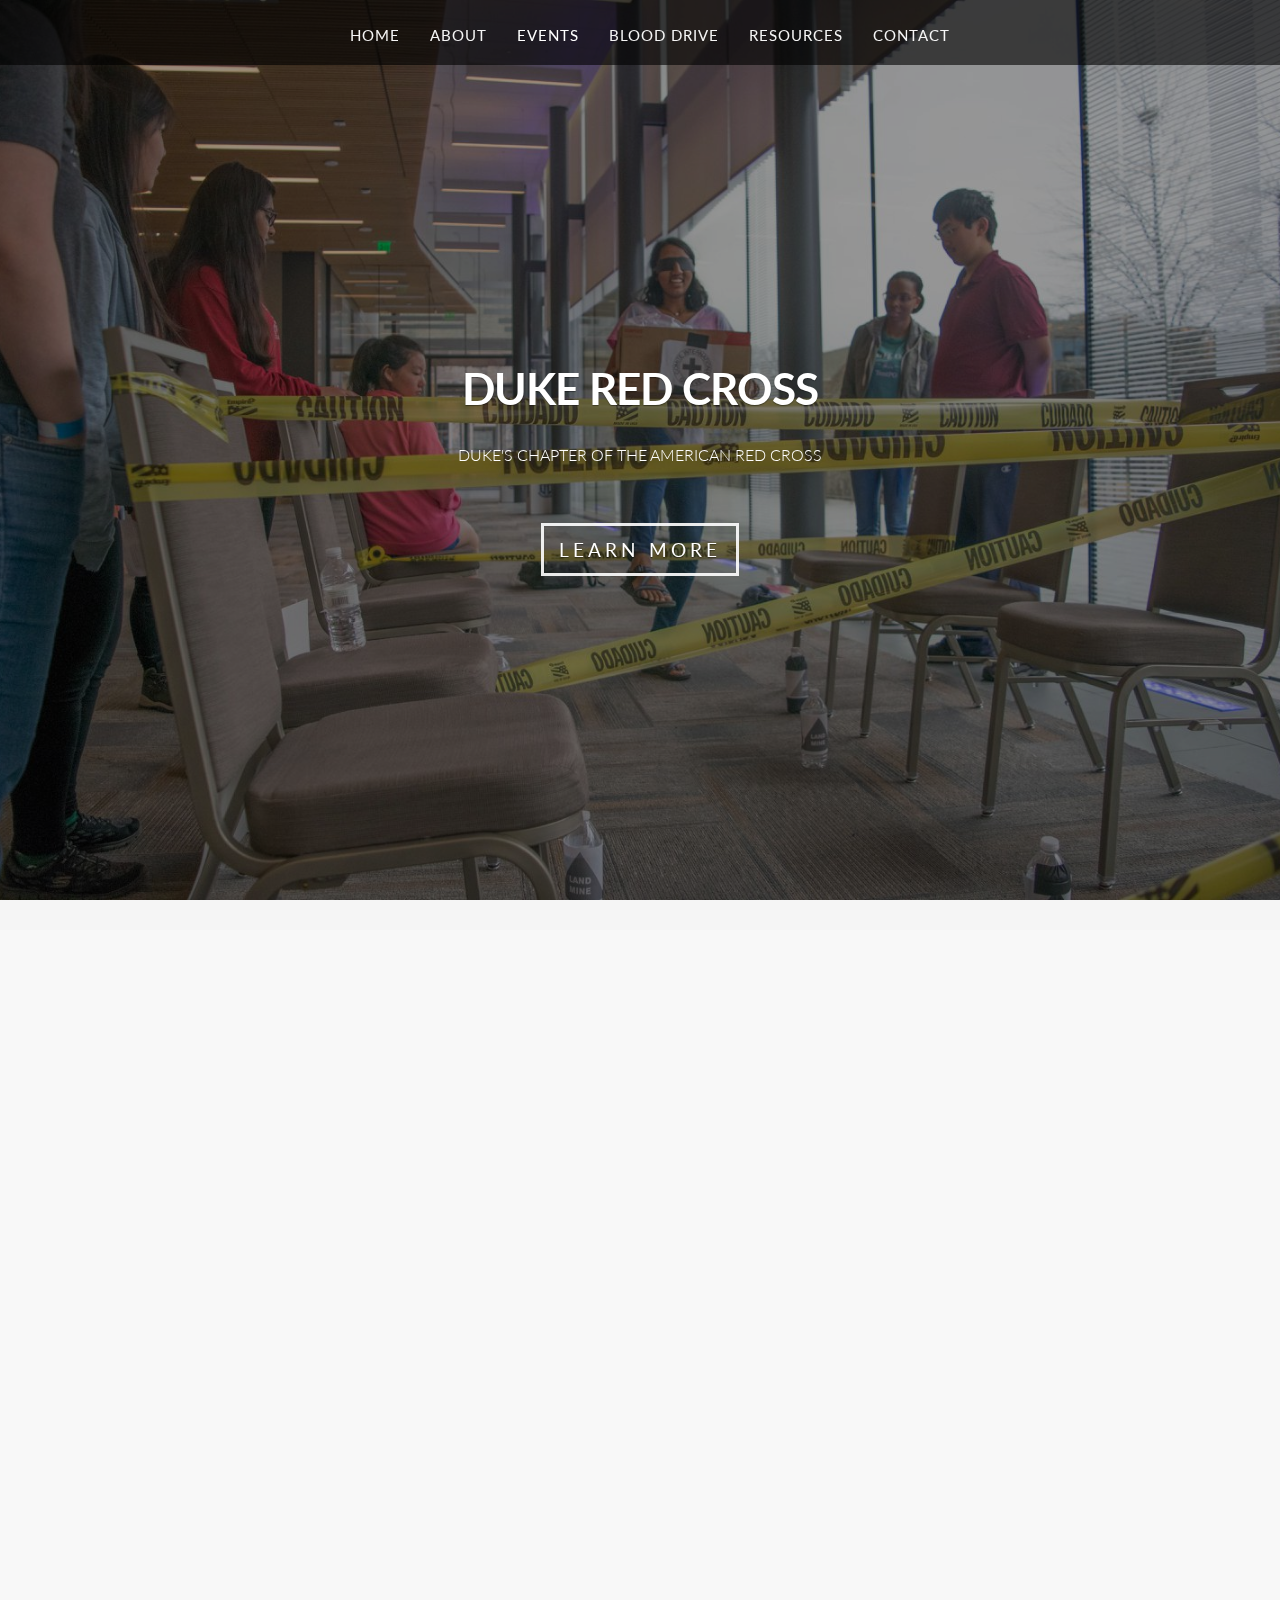
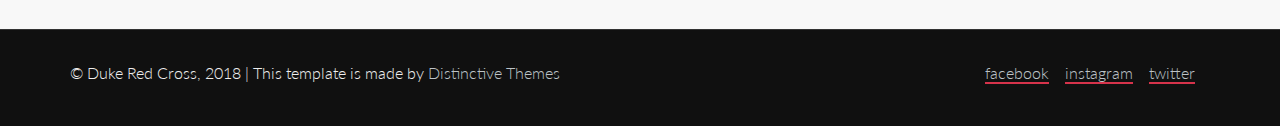
==== index.html @ 5fdb2e71 "initial commit" ====
<!DOCTYPE html>
<html lang="en">
<head>
    <meta charset="utf-8">
    <meta name="viewport" content="width=device-width, initial-scale=1.0">
    <meta name="description" content="">
    <meta name="author" content="">
    <title>Duke Red Cross</title>
    <link href="css/bootstrap.min.css" rel="stylesheet">
    <link href="css/font-awesome.min.css" rel="stylesheet">
    <link href="css/pe-icons.css" rel="stylesheet">
    <link href="css/prettyPhoto.css" rel="stylesheet">
    <link href="css/animate.css" rel="stylesheet">
    <link href="css/style.css" rel="stylesheet">
    <script src="js/jquery.js"></script>
    <!--[if lt IE 9]>
    <script src="js/html5shiv.js"></script>
    <script src="js/respond.min.js"></script>
    <![endif]-->
    <link rel="shortcut icon" href="images/ico/favicon.ico">
    <link rel="apple-touch-icon" sizes="144x144" href="images/ico/apple-touch-icon-144x144.png">
    <link rel="apple-touch-icon" sizes="114x114" href="images/ico/apple-touch-icon-114x114.png">
    <link rel="apple-touch-icon" sizes="72x72" href="images/ico/apple-touch-icon-72x72.png">
    <link rel="apple-touch-icon" href="images/ico/apple-touch-icon-57x57.png">

    <script type="text/javascript">
    jQuery(document).ready(function($){
	'use strict';
      	jQuery('body').backstretch([
	        "images/bg/bg1.jpg",

	    ], {duration: 5000, fade: 500, centeredY: true });

		$("#mapwrapper").gMap({ controls: false,
         	scrollwheel: false,
         	markers: [{
              	latitude:40.7566,
				longitude: -73.9863,
          	icon: { image: "images/marker.png",
              	iconsize: [44,44],
          		iconanchor: [12,46],
          		infowindowanchor: [12, 0] } }],
          	icon: {
              	image: "images/marker.png",
             	iconsize: [26, 46],
              	iconanchor: [12, 46],
              	infowindowanchor: [12, 0] },
         	latitude:40.7566,
         	longitude: -73.9863,
          	zoom: 14 });
    });
    </script>
</head><!--/head-->
<body>
<div id="preloader"></div>
    <header class="navbar navbar-inverse navbar-fixed-top " role="banner">
        <div class="container">
            <div class="navbar-header">
                <button type="button" class="navbar-toggle" data-toggle="collapse" data-target=".navbar-collapse">
                    <span class="sr-only">Toggle navigation</span>
                    <i class="fa fa-bars"></i>
                </button>

            </div>
            <div class="collapse navbar-collapse">
                <ul class="nav navbar-nav navbar-right">
                    <li><a href="index.html">Home</a></li>
                    <li><a href="about-us.html">About</a></li>
                    <li class="dropdown active">
                        <a href="#" class="dropdown-toggle" data-toggle="dropdown">Events <i class="icon-angle-down"></i></a>
                        <ul class="dropdown-menu">
                            <li><a href="past-events.html">Past Events</a></li>
                            <li><a href="upcoming-events.html">Upcoming Events</a></li>
                        </ul>
                    </li>
                    <li><a href="blood-drive.html">Blood Drive</a></li>
                    <li><a href="resources.html">Resources</a></li>
                    <li><a href="contact-us.html">Contact</a></li>
                </ul>
            </div>
        </div>
    </header><!--/header-->

    <section id="main-slider" class="no-margin">
        <div class="carousel slide" data-ride="carousel">
            <div class="carousel-inner">
                <div class="item active">
                    <div class="container">
                        <div class="row">
                            <div class="col-sm-12">
                                <div class="carousel-content center centered">
                                    <h2 class="boxed animation animated-item-1 fade-down">DUKE RED CROSS</h2><br/>
                                    <p class="boxed animation animated-item-2 fade-up">Duke's chapter of the American Red Cross</p>
                                    <br>
                                    <a class="btn btn-md animation bounce-in" href="#services">Learn More</a>
                                </div>
                            </div>
                        </div>
                    </div>
                </div><!--/.item-->
            </div><!--/.carousel-inner-->
        </div><!--/.carousel-->
    </section><!--/#main-slider-->

    <div id="content-wrapper">
        <section id="services" class="white">
            <div class="container">
            <div class="gap"></div>
                <div class="row">
                    <div class="col-md-12">
                        <div class="center gap fade-down section-heading">
                            <h2 class="main-title">Stuff We Do</h2>
                            <hr>
                            <p>We're committed to advancing the Red Cross' mission, vision, and fundamental principles.</p>
                        </div>
                    </div>
                </div>

                <div class="row">
                    <div class="col-md-4 col-sm-6">
                        <div class="service-block">
                            <div class="pull-left bounce-in">
                                <i class="fa fa-map-marker fa fa-md"></i>
                            </div>
                            <div class="media-body fade-up">
                                <h3 class="media-heading">Disaster Relief</h3>
                                <p>We raise funds for those in areas hit by disaster.</p>
                            </div>
                        </div>
                    </div><!--/.col-md-4-->
                    <div class="col-md-4 col-sm-6">
                        <div class="service-block">
                            <div class="pull-left bounce-in">
                                <i class="fa fa-heart fa fa-md"></i>
                            </div>
                            <div class="media-body fade-up">
                                <h3 class="media-heading">Provide Lifesaving Blood</h3>
                                <p>We hold bi-monthly blood drives with the American Red Cross (usually in WU).</p>
                            </div>
                        </div>
                    </div><!--/.col-md-4-->
                    <div class="col-md-4 col-sm-6">
                        <div class="service-block">
                            <div class="pull-left bounce-in">
                                <i class="fa fa-info-circle fa fa-md"></i>
                            </div>
                            <div class="media-body fade-up">
                                <h3 class="media-heading">Training & Certification</h3>
                                <p>We hold CPR lessons as well as cerfication out on BC Plaza.</p>
                            </div>
                        </div>
                    </div><!--/.col-md-4-->
                </div><!--/.row-->
                <div class="gap"></div>
                <div class="row" style='display: flex; justify-content: space-between;'>
                    <div class="col-md-4 col-sm-6">
                        <div class="service-block">
                            <div class="pull-left bounce-in">
                                <i class="fa fa-crosshairs fa fa-md"></i>
                            </div>
                            <div class="media-body fade-up">
                                <h3 class="media-heading">Help Military Families</h3>
                                <p>Around the holiday season, we create cards and care packages for veterans.</p>
                            </div>
                        </div>
                    </div><!--/.col-md-4-->
                    <div class="col-md-4 col-sm-6">
                        <div class="service-block">
                            <div class="pull-left bounce-in">
                                <i class="fa fa-flag fa fa-md"></i>
                            </div>
                            <div class="media-body fade-up">
                                <h3 class="media-heading">International Assistance</h3>
                                <p>We hold events like Raid Cross, where people can learn about the International Humanitarian Law (IHL).</p>
                            </div>
                        </div>
                    </div><!--/.col-md-4-->

                </div><!--/.row-->
            </div>
            <div class="gap"></div>
        </section>
        </div>

        <div id="footer-wrapper">
            <footer id="footer" class="">
                <div class="container">
                    <div class="row">
                        <div class="col-sm-8">
                            &copy; Duke Red Cross, 2018 | This template is made by <a target="_blank" href="http://www.distinctivethemes.com" title="Premium Themes and Templates">Distinctive Themes</a>
                        </div>
                          <div class="col-sm-4" style="padding-left: 150px;"id="social">
                              <a href="https://www.facebook.com/Duke-Red-Cross-147118995309827/?fref=ts" target="_blank"style="border-bottom: 2px solid #d6334b;">facebook</a> &nbsp;&nbsp;
                              <a href="#" target="_blank"style="border-bottom: 2px solid #d6334b;">instagram</a> &nbsp;&nbsp;
                              <a href="#" target="_blank"style="border-bottom: 2px solid #d6334b;">twitter</a>
                          </div>

                    </div>
                </div>
            </footer><!--/#footer-->
        </div>

        <script src="js/bootstrap.min.js"></script>
        <script src="js/jquery.prettyPhoto.js"></script>
        <script src="js/plugins.js"></script>
        <script src="js/init.js"></script>
    </body>
    </html>
---- css/pe-icons.css ----
@font-face {
	font-family: 'Pe-icon-7-stroke';
	src:url('../fonts/Pe-icon-7-stroke.eot?-9uki6c');
	src:url('../fonts/Pe-icon-7-stroke.eot?#iefix-9uki6c') format('embedded-opentype'),
		url('../fonts/Pe-icon-7-stroke.woff?-9uki6c') format('woff'),
		url('../fonts/Pe-icon-7-stroke.ttf?-9uki6c') format('truetype'),
		url('../fonts/Pe-icon-7-stroke.svg?-9uki6c#Pe-icon-7-stroke') format('svg');
	font-weight: normal;
	font-style: normal;
}

[class^="pe-7s-"], [class*=" pe-7s-"] {
	display: inline-block;
	font-family: 'Pe-icon-7-stroke';
	speak: none;
	font-style: normal;
	font-weight: normal;
	font-variant: normal;
	text-transform: none;
	line-height: 1;

	/* Better Font Rendering =========== */
	-webkit-font-smoothing: antialiased;
	-moz-osx-font-smoothing: grayscale;
}

.pe-7s-cloud-upload:before {
	content: "\e68a";
}
.pe-7s-close:before {
	content: "\e680";
}
.pe-7s-cloud-download:before {
	content: "\e68b";
}
.pe-7s-close-circle:before {
	content: "\e681";
}
.pe-7s-angle-up:before {
	content: "\e682";
}
.pe-7s-angle-up-circle:before {
	content: "\e683";
}
.pe-7s-angle-right:before {
	content: "\e684";
}
.pe-7s-angle-right-circle:before {
	content: "\e685";
}
.pe-7s-angle-left:before {
	content: "\e686";
}
.pe-7s-angle-left-circle:before {
	content: "\e687";
}
.pe-7s-angle-down:before {
	content: "\e688";
}
.pe-7s-angle-down-circle:before {
	content: "\e689";
}
.pe-7s-wallet:before {
	content: "\e600";
}
.pe-7s-volume2:before {
	content: "\e601";
}
.pe-7s-volume1:before {
	content: "\e602";
}
.pe-7s-voicemail:before {
	content: "\e603";
}
.pe-7s-video:before {
	content: "\e604";
}
.pe-7s-user:before {
	content: "\e605";
}
.pe-7s-upload:before {
	content: "\e606";
}
.pe-7s-unlock:before {
	content: "\e607";
}
.pe-7s-umbrella:before {
	content: "\e608";
}
.pe-7s-trash:before {
	content: "\e609";
}
.pe-7s-tools:before {
	content: "\e60a";
}
.pe-7s-timer:before {
	content: "\e60b";
}
.pe-7s-ticket:before {
	content: "\e60c";
}
.pe-7s-target:before {
	content: "\e60d";
}
.pe-7s-sun:before {
	content: "\e60e";
}
.pe-7s-study:before {
	content: "\e60f";
}
.pe-7s-stopwatch:before {
	content: "\e610";
}
.pe-7s-star:before {
	content: "\e611";
}
.pe-7s-speaker:before {
	content: "\e612";
}
.pe-7s-signal:before {
	content: "\e613";
}
.pe-7s-shuffle:before {
	content: "\e614";
}
.pe-7s-shopbag:before {
	content: "\e615";
}
.pe-7s-share:before {
	content: "\e616";
}
.pe-7s-server:before {
	content: "\e617";
}
.pe-7s-search:before {
	content: "\e618";
}
.pe-7s-science:before {
	content: "\e619";
}
.pe-7s-ribbon:before {
	content: "\e61a";
}
.pe-7s-repeat:before {
	content: "\e61b";
}
.pe-7s-refresh:before {
	content: "\e61c";
}
.pe-7s-refresh-cloud:before {
	content: "\e61d";
}
.pe-7s-radio:before {
	content: "\e61e";
}
.pe-7s-print:before {
	content: "\e61f";
}
.pe-7s-prev:before {
	content: "\e620";
}
.pe-7s-power:before {
	content: "\e621";
}
.pe-7s-portfolio:before {
	content: "\e622";
}
.pe-7s-plus:before {
	content: "\e623";
}
.pe-7s-play:before {
	content: "\e624";
}
.pe-7s-plane:before {
	content: "\e625";
}
.pe-7s-photo-gallery:before {
	content: "\e626";
}
.pe-7s-phone:before {
	content: "\e627";
}
.pe-7s-pen:before {
	content: "\e628";
}
.pe-7s-paper-plane:before {
	content: "\e629";
}
.pe-7s-paint:before {
	content: "\e62a";
}
.pe-7s-notebook:before {
	content: "\e62b";
}
.pe-7s-note:before {
	content: "\e62c";
}
.pe-7s-next:before {
	content: "\e62d";
}
.pe-7s-news-paper:before {
	content: "\e62e";
}
.pe-7s-musiclist:before {
	content: "\e62f";
}
.pe-7s-music:before {
	content: "\e630";
}
.pe-7s-mouse:before {
	content: "\e631";
}
.pe-7s-more:before {
	content: "\e632";
}
.pe-7s-moon:before {
	content: "\e633";
}
.pe-7s-monitor:before {
	content: "\e634";
}
.pe-7s-micro:before {
	content: "\e635";
}
.pe-7s-menu:before {
	content: "\e636";
}
.pe-7s-map:before {
	content: "\e637";
}
.pe-7s-map-marker:before {
	content: "\e638";
}
.pe-7s-mail:before {
	content: "\e639";
}
.pe-7s-mail-open:before {
	content: "\e63a";
}
.pe-7s-mail-open-file:before {
	content: "\e63b";
}
.pe-7s-magnet:before {
	content: "\e63c";
}
.pe-7s-loop:before {
	content: "\e63d";
}
.pe-7s-look:before {
	content: "\e63e";
}
.pe-7s-lock:before {
	content: "\e63f";
}
.pe-7s-lintern:before {
	content: "\e640";
}
.pe-7s-link:before {
	content: "\e641";
}
.pe-7s-like:before {
	content: "\e642";
}
.pe-7s-light:before {
	content: "\e643";
}
.pe-7s-less:before {
	content: "\e644";
}
.pe-7s-keypad:before {
	content: "\e645";
}
.pe-7s-junk:before {
	content: "\e646";
}
.pe-7s-info:before {
	content: "\e647";
}
.pe-7s-home:before {
	content: "\e648";
}
.pe-7s-help2:before {
	content: "\e649";
}
.pe-7s-help1:before {
	content: "\e64a";
}
.pe-7s-graph3:before {
	content: "\e64b";
}
.pe-7s-graph2:before {
	content: "\e64c";
}
.pe-7s-graph1:before {
	content: "\e64d";
}
.pe-7s-graph:before {
	content: "\e64e";
}
.pe-7s-global:before {
	content: "\e64f";
}
.pe-7s-gleam:before {
	content: "\e650";
}
.pe-7s-glasses:before {
	content: "\e651";
}
.pe-7s-gift:before {
	content: "\e652";
}
.pe-7s-folder:before {
	content: "\e653";
}
.pe-7s-flag:before {
	content: "\e654";
}
.pe-7s-filter:before {
	content: "\e655";
}
.pe-7s-file:before {
	content: "\e656";
}
.pe-7s-expand1:before {
	content: "\e657";
}
.pe-7s-exapnd2:before {
	content: "\e658";
}
.pe-7s-edit:before {
	content: "\e659";
}
.pe-7s-drop:before {
	content: "\e65a";
}
.pe-7s-drawer:before {
	content: "\e65b";
}
.pe-7s-download:before {
	content: "\e65c";
}
.pe-7s-display2:before {
	content: "\e65d";
}
.pe-7s-display1:before {
	content: "\e65e";
}
.pe-7s-diskette:before {
	content: "\e65f";
}
.pe-7s-date:before {
	content: "\e660";
}
.pe-7s-cup:before {
	content: "\e661";
}
.pe-7s-culture:before {
	content: "\e662";
}
.pe-7s-crop:before {
	content: "\e663";
}
.pe-7s-credit:before {
	content: "\e664";
}
.pe-7s-copy-file:before {
	content: "\e665";
}
.pe-7s-config:before {
	content: "\e666";
}
.pe-7s-compass:before {
	content: "\e667";
}
.pe-7s-comment:before {
	content: "\e668";
}
.pe-7s-coffee:before {
	content: "\e669";
}
.pe-7s-cloud:before {
	content: "\e66a";
}
.pe-7s-clock:before {
	content: "\e66b";
}
.pe-7s-check:before {
	content: "\e66c";
}
.pe-7s-chat:before {
	content: "\e66d";
}
.pe-7s-cart:before {
	content: "\e66e";
}
.pe-7s-camera:before {
	content: "\e66f";
}
.pe-7s-call:before {
	content: "\e670";
}
.pe-7s-calculator:before {
	content: "\e671";
}
.pe-7s-browser:before {
	content: "\e672";
}
.pe-7s-box2:before {
	content: "\e673";
}
.pe-7s-box1:before {
	content: "\e674";
}
.pe-7s-bookmarks:before {
	content: "\e675";
}
.pe-7s-bicycle:before {
	content: "\e676";
}
.pe-7s-bell:before {
	content: "\e677";
}
.pe-7s-battery:before {
	content: "\e678";
}
.pe-7s-ball:before {
	content: "\e679";
}
.pe-7s-back:before {
	content: "\e67a";
}
.pe-7s-attention:before {
	content: "\e67b";
}
.pe-7s-anchor:before {
	content: "\e67c";
}
.pe-7s-albums:before {
	content: "\e67d";
}
.pe-7s-alarm:before {
	content: "\e67e";
}
.pe-7s-airplay:before {
	content: "\e67f";
}
---- css/prettyPhoto.css ----
div.pp_default .pp_top,div.pp_default .pp_top .pp_middle,div.pp_default .pp_top .pp_left,div.pp_default .pp_top .pp_right,div.pp_default .pp_bottom,div.pp_default .pp_bottom .pp_left,div.pp_default .pp_bottom .pp_middle,div.pp_default .pp_bottom .pp_right{height:13px}
div.pp_default .pp_top .pp_left{background:url(../images/prettyPhoto/default/sprite.png) -78px -93px no-repeat}
div.pp_default .pp_top .pp_middle{background:url(../images/prettyPhoto/default/sprite_x.png) top left repeat-x}
div.pp_default .pp_top .pp_right{background:url(../images/prettyPhoto/default/sprite.png) -112px -93px no-repeat}
div.pp_default .pp_content .ppt{color:#f8f8f8}
div.pp_default .pp_content_container .pp_left{background:url(../images/prettyPhoto/default/sprite_y.png) -7px 0 repeat-y;padding-left:13px}
div.pp_default .pp_content_container .pp_right{background:url(../images/prettyPhoto/default/sprite_y.png) top right repeat-y;padding-right:13px}
div.pp_default .pp_next:hover{background:url(../images/prettyPhoto/default/sprite_next.png) center right no-repeat;cursor:pointer}
div.pp_default .pp_previous:hover{background:url(../images/prettyPhoto/default/sprite_prev.png) center left no-repeat;cursor:pointer}
div.pp_default .pp_expand{background:url(../images/prettyPhoto/default/sprite.png) 0 -29px no-repeat;cursor:pointer;width:28px;height:28px}
div.pp_default .pp_expand:hover{background:url(../images/prettyPhoto/default/sprite.png) 0 -56px no-repeat;cursor:pointer}
div.pp_default .pp_contract{background:url(../images/prettyPhoto/default/sprite.png) 0 -84px no-repeat;cursor:pointer;width:28px;height:28px}
div.pp_default .pp_contract:hover{background:url(../images/prettyPhoto/default/sprite.png) 0 -113px no-repeat;cursor:pointer}
div.pp_default .pp_close{width:30px;height:30px;background:url(../images/prettyPhoto/default/sprite.png) 2px 1px no-repeat;cursor:pointer}
div.pp_default .pp_gallery ul li a{background:url(../images/prettyPhoto/default/default_thumb.png) center center #f8f8f8;border:1px solid #aaa}
div.pp_default .pp_social{margin-top:7px}
div.pp_default .pp_gallery a.pp_arrow_previous,div.pp_default .pp_gallery a.pp_arrow_next{position:static;left:auto}
div.pp_default .pp_nav .pp_play,div.pp_default .pp_nav .pp_pause{background:url(../images/prettyPhoto/default/sprite.png) -51px 1px no-repeat;height:30px;width:30px}
div.pp_default .pp_nav .pp_pause{background-position:-51px -29px}
div.pp_default a.pp_arrow_previous,div.pp_default a.pp_arrow_next{background:url(../images/prettyPhoto/default/sprite.png) -31px -3px no-repeat;height:20px;width:20px;margin:4px 0 0}
div.pp_default a.pp_arrow_next{left:52px;background-position:-82px -3px}
div.pp_default .pp_content_container .pp_details{margin-top:5px}
div.pp_default .pp_nav{clear:none;height:30px;width:110px;position:relative}
div.pp_default .pp_nav .currentTextHolder{font-family:Georgia;font-style:italic;color:#999;font-size:11px;left:75px;line-height:25px;position:absolute;top:2px;margin:0;padding:0 0 0 10px}
div.pp_default .pp_close:hover,div.pp_default .pp_nav .pp_play:hover,div.pp_default .pp_nav .pp_pause:hover,div.pp_default .pp_arrow_next:hover,div.pp_default .pp_arrow_previous:hover{opacity:0.7}
div.pp_default .pp_description{font-size:11px;font-weight:700;line-height:14px;margin:5px 50px 5px 0}
div.pp_default .pp_bottom .pp_left{background:url(../images/prettyPhoto/default/sprite.png) -78px -127px no-repeat}
div.pp_default .pp_bottom .pp_middle{background:url(../images/prettyPhoto/default/sprite_x.png) bottom left repeat-x}
div.pp_default .pp_bottom .pp_right{background:url(../images/prettyPhoto/default/sprite.png) -112px -127px no-repeat}
div.pp_default .pp_loaderIcon{background:url(../images/prettyPhoto/default/loader.gif) center center no-repeat}
div.light_rounded .pp_top .pp_left{background:url(../images/prettyPhoto/light_rounded/sprite.png) -88px -53px no-repeat}
div.light_rounded .pp_top .pp_right{background:url(../images/prettyPhoto/light_rounded/sprite.png) -110px -53px no-repeat}
div.light_rounded .pp_next:hover{background:url(../images/prettyPhoto/light_rounded/btnNext.png) center right no-repeat;cursor:pointer}
div.light_rounded .pp_previous:hover{background:url(../images/prettyPhoto/light_rounded/btnPrevious.png) center left no-repeat;cursor:pointer}
div.light_rounded .pp_expand{background:url(../images/prettyPhoto/light_rounded/sprite.png) -31px -26px no-repeat;cursor:pointer}
div.light_rounded .pp_expand:hover{background:url(../images/prettyPhoto/light_rounded/sprite.png) -31px -47px no-repeat;cursor:pointer}
div.light_rounded .pp_contract{background:url(../images/prettyPhoto/light_rounded/sprite.png) 0 -26px no-repeat;cursor:pointer}
div.light_rounded .pp_contract:hover{background:url(../images/prettyPhoto/light_rounded/sprite.png) 0 -47px no-repeat;cursor:pointer}
div.light_rounded .pp_close{width:75px;height:22px;background:url(../images/prettyPhoto/light_rounded/sprite.png) -1px -1px no-repeat;cursor:pointer}
div.light_rounded .pp_nav .pp_play{background:url(../images/prettyPhoto/light_rounded/sprite.png) -1px -100px no-repeat;height:15px;width:14px}
div.light_rounded .pp_nav .pp_pause{background:url(../images/prettyPhoto/light_rounded/sprite.png) -24px -100px no-repeat;height:15px;width:14px}
div.light_rounded .pp_arrow_previous{background:url(../images/prettyPhoto/light_rounded/sprite.png) 0 -71px no-repeat}
div.light_rounded .pp_arrow_next{background:url(../images/prettyPhoto/light_rounded/sprite.png) -22px -71px no-repeat}
div.light_rounded .pp_bottom .pp_left{background:url(../images/prettyPhoto/light_rounded/sprite.png) -88px -80px no-repeat}
div.light_rounded .pp_bottom .pp_right{background:url(../images/prettyPhoto/light_rounded/sprite.png) -110px -80px no-repeat}
div.dark_rounded .pp_top .pp_left{background:url(../images/prettyPhoto/dark_rounded/sprite.png) -88px -53px no-repeat}
div.dark_rounded .pp_top .pp_right{background:url(../images/prettyPhoto/dark_rounded/sprite.png) -110px -53px no-repeat}
div.dark_rounded .pp_content_container .pp_left{background:url(../images/prettyPhoto/dark_rounded/contentPattern.png) top left repeat-y}
div.dark_rounded .pp_content_container .pp_right{background:url(../images/prettyPhoto/dark_rounded/contentPattern.png) top right repeat-y}
div.dark_rounded .pp_next:hover{background:url(../images/prettyPhoto/dark_rounded/btnNext.png) center right no-repeat;cursor:pointer}
div.dark_rounded .pp_previous:hover{background:url(../images/prettyPhoto/dark_rounded/btnPrevious.png) center left no-repeat;cursor:pointer}
div.dark_rounded .pp_expand{background:url(../images/prettyPhoto/dark_rounded/sprite.png) -31px -26px no-repeat;cursor:pointer}
div.dark_rounded .pp_expand:hover{background:url(../images/prettyPhoto/dark_rounded/sprite.png) -31px -47px no-repeat;cursor:pointer}
div.dark_rounded .pp_contract{background:url(../images/prettyPhoto/dark_rounded/sprite.png) 0 -26px no-repeat;cursor:pointer}
div.dark_rounded .pp_contract:hover{background:url(../images/prettyPhoto/dark_rounded/sprite.png) 0 -47px no-repeat;cursor:pointer}
div.dark_rounded .pp_close{width:75px;height:22px;background:url(../images/prettyPhoto/dark_rounded/sprite.png) -1px -1px no-repeat;cursor:pointer}
div.dark_rounded .pp_description{margin-right:85px;color:#fff}
div.dark_rounded .pp_nav .pp_play{background:url(../images/prettyPhoto/dark_rounded/sprite.png) -1px -100px no-repeat;height:15px;width:14px}
div.dark_rounded .pp_nav .pp_pause{background:url(../images/prettyPhoto/dark_rounded/sprite.png) -24px -100px no-repeat;height:15px;width:14px}
div.dark_rounded .pp_arrow_previous{background:url(../images/prettyPhoto/dark_rounded/sprite.png) 0 -71px no-repeat}
div.dark_rounded .pp_arrow_next{background:url(../images/prettyPhoto/dark_rounded/sprite.png) -22px -71px no-repeat}
div.dark_rounded .pp_bottom .pp_left{background:url(../images/prettyPhoto/dark_rounded/sprite.png) -88px -80px no-repeat}
div.dark_rounded .pp_bottom .pp_right{background:url(../images/prettyPhoto/dark_rounded/sprite.png) -110px -80px no-repeat}
div.dark_rounded .pp_loaderIcon{background:url(../images/prettyPhoto/dark_rounded/loader.gif) center center no-repeat}
div.dark_square .pp_left,div.dark_square .pp_middle,div.dark_square .pp_right,div.dark_square .pp_content{background:#000}
div.dark_square .pp_description{color:#fff;margin:0 85px 0 0}
div.dark_square .pp_loaderIcon{background:url(../images/prettyPhoto/dark_square/loader.gif) center center no-repeat}
div.dark_square .pp_expand{background:url(../images/prettyPhoto/dark_square/sprite.png) -31px -26px no-repeat;cursor:pointer}
div.dark_square .pp_expand:hover{background:url(../images/prettyPhoto/dark_square/sprite.png) -31px -47px no-repeat;cursor:pointer}
div.dark_square .pp_contract{background:url(../images/prettyPhoto/dark_square/sprite.png) 0 -26px no-repeat;cursor:pointer}
div.dark_square .pp_contract:hover{background:url(../images/prettyPhoto/dark_square/sprite.png) 0 -47px no-repeat;cursor:pointer}
div.dark_square .pp_close{width:75px;height:22px;background:url(../images/prettyPhoto/dark_square/sprite.png) -1px -1px no-repeat;cursor:pointer}
div.dark_square .pp_nav{clear:none}
div.dark_square .pp_nav .pp_play{background:url(../images/prettyPhoto/dark_square/sprite.png) -1px -100px no-repeat;height:15px;width:14px}
div.dark_square .pp_nav .pp_pause{background:url(../images/prettyPhoto/dark_square/sprite.png) -24px -100px no-repeat;height:15px;width:14px}
div.dark_square .pp_arrow_previous{background:url(../images/prettyPhoto/dark_square/sprite.png) 0 -71px no-repeat}
div.dark_square .pp_arrow_next{background:url(../images/prettyPhoto/dark_square/sprite.png) -22px -71px no-repeat}
div.dark_square .pp_next:hover{background:url(../images/prettyPhoto/dark_square/btnNext.png) center right no-repeat;cursor:pointer}
div.dark_square .pp_previous:hover{background:url(../images/prettyPhoto/dark_square/btnPrevious.png) center left no-repeat;cursor:pointer}
div.light_square .pp_expand{background:url(../images/prettyPhoto/light_square/sprite.png) -31px -26px no-repeat;cursor:pointer}
div.light_square .pp_expand:hover{background:url(../images/prettyPhoto/light_square/sprite.png) -31px -47px no-repeat;cursor:pointer}
div.light_square .pp_contract{background:url(../images/prettyPhoto/light_square/sprite.png) 0 -26px no-repeat;cursor:pointer}
div.light_square .pp_contract:hover{background:url(../images/prettyPhoto/light_square/sprite.png) 0 -47px no-repeat;cursor:pointer}
div.light_square .pp_close{width:75px;height:22px;background:url(../images/prettyPhoto/light_square/sprite.png) -1px -1px no-repeat;cursor:pointer}
div.light_square .pp_nav .pp_play{background:url(../images/prettyPhoto/light_square/sprite.png) -1px -100px no-repeat;height:15px;width:14px}
div.light_square .pp_nav .pp_pause{background:url(../images/prettyPhoto/light_square/sprite.png) -24px -100px no-repeat;height:15px;width:14px}
div.light_square .pp_arrow_previous{background:url(../images/prettyPhoto/light_square/sprite.png) 0 -71px no-repeat}
div.light_square .pp_arrow_next{background:url(../images/prettyPhoto/light_square/sprite.png) -22px -71px no-repeat}
div.light_square .pp_next:hover{background:url(../images/prettyPhoto/light_square/btnNext.png) center right no-repeat;cursor:pointer}
div.light_square .pp_previous:hover{background:url(../images/prettyPhoto/light_square/btnPrevious.png) center left no-repeat;cursor:pointer}
div.facebook .pp_top .pp_left{background:url(../images/prettyPhoto/facebook/sprite.png) -88px -53px no-repeat}
div.facebook .pp_top .pp_middle{background:url(../images/prettyPhoto/facebook/contentPatternTop.png) top left repeat-x}
div.facebook .pp_top .pp_right{background:url(../images/prettyPhoto/facebook/sprite.png) -110px -53px no-repeat}
div.facebook .pp_content_container .pp_left{background:url(../images/prettyPhoto/facebook/contentPatternLeft.png) top left repeat-y}
div.facebook .pp_content_container .pp_right{background:url(../images/prettyPhoto/facebook/contentPatternRight.png) top right repeat-y}
div.facebook .pp_expand{background:url(../images/prettyPhoto/facebook/sprite.png) -31px -26px no-repeat;cursor:pointer}
div.facebook .pp_expand:hover{background:url(../images/prettyPhoto/facebook/sprite.png) -31px -47px no-repeat;cursor:pointer}
div.facebook .pp_contract{background:url(../images/prettyPhoto/facebook/sprite.png) 0 -26px no-repeat;cursor:pointer}
div.facebook .pp_contract:hover{background:url(../images/prettyPhoto/facebook/sprite.png) 0 -47px no-repeat;cursor:pointer}
div.facebook .pp_close{width:22px;height:22px;background:url(../images/prettyPhoto/facebook/sprite.png) -1px -1px no-repeat;cursor:pointer}
div.facebook .pp_description{margin:0 37px 0 0}
div.facebook .pp_loaderIcon{background:url(../images/prettyPhoto/facebook/loader.gif) center center no-repeat}
div.facebook .pp_arrow_previous{background:url(../images/prettyPhoto/facebook/sprite.png) 0 -71px no-repeat;height:22px;margin-top:0;width:22px}
div.facebook .pp_arrow_previous.disabled{background-position:0 -96px;cursor:default}
div.facebook .pp_arrow_next{background:url(../images/prettyPhoto/facebook/sprite.png) -32px -71px no-repeat;height:22px;margin-top:0;width:22px}
div.facebook .pp_arrow_next.disabled{background-position:-32px -96px;cursor:default}
div.facebook .pp_nav{margin-top:0}
div.facebook .pp_nav p{font-size:15px;padding:0 3px 0 4px}
div.facebook .pp_nav .pp_play{background:url(../images/prettyPhoto/facebook/sprite.png) -1px -123px no-repeat;height:22px;width:22px}
div.facebook .pp_nav .pp_pause{background:url(../images/prettyPhoto/facebook/sprite.png) -32px -123px no-repeat;height:22px;width:22px}
div.facebook .pp_next:hover{background:url(../images/prettyPhoto/facebook/btnNext.png) center right no-repeat;cursor:pointer}
div.facebook .pp_previous:hover{background:url(../images/prettyPhoto/facebook/btnPrevious.png) center left no-repeat;cursor:pointer}
div.facebook .pp_bottom .pp_left{background:url(../images/prettyPhoto/facebook/sprite.png) -88px -80px no-repeat}
div.facebook .pp_bottom .pp_middle{background:url(../images/prettyPhoto/facebook/contentPatternBottom.png) top left repeat-x}
div.facebook .pp_bottom .pp_right{background:url(../images/prettyPhoto/facebook/sprite.png) -110px -80px no-repeat}
div.pp_pic_holder a:focus{outline:none}
div.pp_overlay{background:#000;display:none;left:0;position:absolute;top:0;width:100%;z-index:9500}
div.pp_pic_holder{display:none;position:absolute;width:100px;z-index:10000}
.pp_content{height:40px;min-width:40px}
* html .pp_content{width:40px}
.pp_content_container{position:relative;text-align:left;width:100%}
.pp_content_container .pp_left{padding-left:20px}
.pp_content_container .pp_right{padding-right:20px}
.pp_content_container .pp_details{float:left;margin:10px 0 2px}
.pp_description{display:none;margin:0}
.pp_social{float:left;margin:0}
.pp_social .facebook{float:left;margin-left:5px;width:55px;overflow:hidden}
.pp_social .twitter{float:left}
.pp_nav{clear:right;float:left;margin:3px 10px 0 0}
.pp_nav p{float:left;white-space:nowrap;margin:2px 4px}
.pp_nav .pp_play,.pp_nav .pp_pause{float:left;margin-right:4px;text-indent:-10000px}
a.pp_arrow_previous,a.pp_arrow_next{display:block;float:left;height:15px;margin-top:3px;overflow:hidden;text-indent:-10000px;width:14px}
.pp_hoverContainer{position:absolute;top:0;width:100%;z-index:2000}
.pp_gallery{display:none;left:50%;margin-top:-50px;position:absolute;z-index:10000}
.pp_gallery div{float:left;overflow:hidden;position:relative}
.pp_gallery ul{float:left;height:35px;position:relative;white-space:nowrap;margin:0 0 0 5px;padding:0}
.pp_gallery ul a{border:1px rgba(0,0,0,0.5) solid;display:block;float:left;height:33px;overflow:hidden}
.pp_gallery ul a img{border:0}
.pp_gallery li{display:block;float:left;margin:0 5px 0 0;padding:0}
.pp_gallery li.default a{background:url(../images/prettyPhoto/facebook/default_thumbnail.gif) 0 0 no-repeat;display:block;height:33px;width:50px}
.pp_gallery .pp_arrow_previous,.pp_gallery .pp_arrow_next{margin-top:7px!important}
a.pp_next{background:url(../images/prettyPhoto/light_rounded/btnNext.png) 10000px 10000px no-repeat;display:block;float:right;height:100%;text-indent:-10000px;width:49%}
a.pp_previous{background:url(../images/prettyPhoto/light_rounded/btnNext.png) 10000px 10000px no-repeat;display:block;float:left;height:100%;text-indent:-10000px;width:49%}
a.pp_expand,a.pp_contract{cursor:pointer;display:none;height:20px;position:absolute;right:30px;text-indent:-10000px;top:10px;width:20px;z-index:20000}
a.pp_close{position:absolute;right:0;top:0;display:block;line-height:22px;text-indent:-10000px}
.pp_loaderIcon{display:block;height:24px;left:50%;position:absolute;top:50%;width:24px;margin:-12px 0 0 -12px}
#pp_full_res{line-height:1!important}
#pp_full_res .pp_inline{text-align:left}
#pp_full_res .pp_inline p{margin:0 0 15px}
div.ppt{color:#fff;display:none;font-size:17px;z-index:9999;margin:0 0 5px 15px}
div.pp_default .pp_content,div.light_rounded .pp_content{background-color:#fff}
div.pp_default #pp_full_res .pp_inline,div.light_rounded .pp_content .ppt,div.light_rounded #pp_full_res .pp_inline,div.light_square .pp_content .ppt,div.light_square #pp_full_res .pp_inline,div.facebook .pp_content .ppt,div.facebook #pp_full_res .pp_inline{color:#000}
div.pp_default .pp_gallery ul li a:hover,div.pp_default .pp_gallery ul li.selected a,.pp_gallery ul a:hover,.pp_gallery li.selected a{border-color:#fff}
div.pp_default .pp_details,div.light_rounded .pp_details,div.dark_rounded .pp_details,div.dark_square .pp_details,div.light_square .pp_details,div.facebook .pp_details{position:relative}
div.light_rounded .pp_top .pp_middle,div.light_rounded .pp_content_container .pp_left,div.light_rounded .pp_content_container .pp_right,div.light_rounded .pp_bottom .pp_middle,div.light_square .pp_left,div.light_square .pp_middle,div.light_square .pp_right,div.light_square .pp_content,div.facebook .pp_content{background:#fff}
div.light_rounded .pp_description,div.light_square .pp_description{margin-right:85px}
div.light_rounded .pp_gallery a.pp_arrow_previous,div.light_rounded .pp_gallery a.pp_arrow_next,div.dark_rounded .pp_gallery a.pp_arrow_previous,div.dark_rounded .pp_gallery a.pp_arrow_next,div.dark_square .pp_gallery a.pp_arrow_previous,div.dark_square .pp_gallery a.pp_arrow_next,div.light_square .pp_gallery a.pp_arrow_previous,div.light_square .pp_gallery a.pp_arrow_next{margin-top:12px!important}
div.light_rounded .pp_arrow_previous.disabled,div.dark_rounded .pp_arrow_previous.disabled,div.dark_square .pp_arrow_previous.disabled,div.light_square .pp_arrow_previous.disabled{background-position:0 -87px;cursor:default}
div.light_rounded .pp_arrow_next.disabled,div.dark_rounded .pp_arrow_next.disabled,div.dark_square .pp_arrow_next.disabled,div.light_square .pp_arrow_next.disabled{background-position:-22px -87px;cursor:default}
div.light_rounded .pp_loaderIcon,div.light_square .pp_loaderIcon{background:url(../images/prettyPhoto/light_rounded/loader.gif) center center no-repeat}
div.dark_rounded .pp_top .pp_middle,div.dark_rounded .pp_content,div.dark_rounded .pp_bottom .pp_middle{background:url(../images/prettyPhoto/dark_rounded/contentPattern.png) top left repeat}
div.dark_rounded .currentTextHolder,div.dark_square .currentTextHolder{color:#c4c4c4}
div.dark_rounded #pp_full_res .pp_inline,div.dark_square #pp_full_res .pp_inline{color:#fff}
.pp_top,.pp_bottom{height:20px;position:relative}
* html .pp_top,* html .pp_bottom{padding:0 20px}
.pp_top .pp_left,.pp_bottom .pp_left{height:20px;left:0;position:absolute;width:20px}
.pp_top .pp_middle,.pp_bottom .pp_middle{height:20px;left:20px;position:absolute;right:20px}
* html .pp_top .pp_middle,* html .pp_bottom .pp_middle{left:0;position:static}
.pp_top .pp_right,.pp_bottom .pp_right{height:20px;left:auto;position:absolute;right:0;top:0;width:20px}
.pp_fade,.pp_gallery li.default a img{display:none}
---- css/style.css ----
/* IMPACT - By DistinctiveThemes */

@import url(http://fonts.googleapis.com/css?family=Lato:400,700,300);

.clearfix {
    zoom: 1;
}

.clearfix:before,
.clearfix:after {
    display: table;
    content: "";
    line-height: 0;
}

.clearfix:after {
    clear: both;
}

.hide-text {
    font: 0/0 a;
    color: transparent;
    text-shadow: none;
    background-color: transparent;
    border: 0;
}

.input-block-level {
    display: block;
    width: 100%;
    min-height: 30px;
    -webkit-box-sizing: border-box;
    -moz-box-sizing: border-box;
    box-sizing: border-box;
}

body {
    color: #222;
    background: #f5f5f5;
    font-family: Lato, sans-serif;
    font-weight: 300;
    line-height: 1.6;
    font-size: 16px;
}

h1,
h2,
h3,
h4,
h5,
h6 {
    font-family: Lato, sans-serif;
    font-weight: 700;
}

a {
    color: #222;
    -webkit-transition: 300ms;
    -moz-transition: 300ms;
    -o-transition: 300ms;
    transition: 300ms;
}

hr {
    border-top: 1px solid #e5e5e5;
    border-bottom: 1px solid #fff;
}

.btn {
    font-weight: 400;
}

.btn-transparent {
    border: 3px solid #fff;
    background: transparent;
    color: #fff;
}

.btn-transparent:hover {
    border-color: rgba(255, 255, 255, 0.5);
}

a:hover,
a:focus {
    color: #d9534f;
    text-decoration: none;
    outline: none;
}

#social a:hover{
  color: #757575;
}

.dropdown-menu {
    margin-top: -1px;
    min-width: 180px;
}

body > section {
    padding: 50px 0;
}

.embed-container {
    position: relative;
    padding-bottom: 56.25%;
    /* 16/9 ratio */
    padding-top: 30px;
    /* IE6 workaround*/
    height: 0;
    overflow: hidden;
}

.embed-container iframe,
.embed-container object,
.embed-container embed {
    position: absolute;
    top: 0;
    left: 0;
    width: 100%;
    height: 100%;
}

blockquote {
    background-color: #fff;
}

.main-title {
    text-transform: uppercase;
}


/*-----------------------------------------------------------------------------------*/


/*  Slider
/*-----------------------------------------------------------------------------------*/

#main-slider {
    position: relative;
    z-index: 5;
    color: #fff;
}

#main-slider .carousel-inner {
    overflow: visible;
}

.backstretch:before {
    content: '';
    background-image: url(../images/overlays/04.png);
    min-width: 100%;
    height: 100%;
    position: absolute;
    display: block;
    z-index: -1;
}

#main-slider .carousel h2 {
    font-size: 44px;
    color: #fff;
    text-shadow: rgba(0, 0, 0, 0.4) 0 1px 1px;
    text-transform: uppercase;
    letter-spacing: -1px;
    margin-top: 30px;
}

#main-slider .carousel .btn {
    border: 5px solid rgba(255, 255, 255, 0.9);
    color: #fff;
    border-radius: 0;
    margin-top: 35px;
    font-size: 26px;
    font-weight: 700;
    text-transform: uppercase;
    padding: 10px 15px;
    text-shadow: rgba(0, 0, 0, 0.4) 0 1px 1px;
    z-index: 10px;
}

#main-slider .carousel .btn:hover {
    background-color: rgba(255, 255, 255, 0.9);
    color: #202020;
}

#main-slider .carousel .boxed {
    padding: 10px 15px;
    background-color: rgba(0, 0, 0, );
    display: inline-block;
    text-transform: uppercase;
}

#main-slider .carousel .item {
    background-position: 50%;
    background-repeat: no-repeat;
    background-size: cover;
    left: 0 !important;
    opacity: 0;
    top: 0;
    position: absolute;
    width: 100%;
    display: block !important;
    height: 600px;
    -webkit-transition: opacity ease-in-out 500ms;
    -moz-transition: opacity ease-in-out 500ms;
    -o-transition: opacity ease-in-out 500ms;
    transition: opacity ease-in-out 500ms;
}

#main-slider .carousel .item:first-child {
    top: auto;
    position: relative;
}

#main-slider .carousel .item.active {
    opacity: 1;
    -webkit-transition: opacity ease-in-out 500ms;
    -moz-transition: opacity ease-in-out 500ms;
    -o-transition: opacity ease-in-out 500ms;
    transition: opacity ease-in-out 500ms;
    z-index: 1;
}

.home-icon {
    padding: 10px 15px;
    background-color: rgba(0, 0, 0, 0.2);
    clear: both;
    display: block;
    font-size: 78px;
    margin: 100px auto 0;
    position: relative;
    width: 80px;
    -webkit-transform: rotate(15deg);
    -moz-transform: rotate(15deg);
    -o-transform: rotate(15deg);
    -ms-transform: rotate(15deg);
}

#single-page-slider {
    padding-top: 150px;
}

#single-page-slider .carousel {
    z-index: 5 !important;
    color: #fff;
    text-shadow: rgba(0, 0, 0, 0.4) 0 1px 1px;
}


/*-----------------------------------------------------------------------------------*/


/*  Slider
/*-----------------------------------------------------------------------------------*/

#main-slider-page {
    min-height: 350px;
    z-index: 2 !important;
}

#services .media:hover .fa-md {}

#recent-works {
    padding: 90px 0;
}

#recent-works .item-inner {
    position: relative;
    margin: 0;
}

.portfolio-items,
.portfolio-filter {
    list-style: none;
    padding: 0;
    margin: 0 -20px 20px 0;
}

.portfolio-filter > li {
    display: inline-block;
}

.portfolio-filter > li a.active {
    color: #FFF;
    background: #00b29e;
    border: 2px solid #00b29e;
}

.portfolio-items > li {
    float: left;
    padding: 0;
    -webkit-box-sizing: border-box;
    -moz-box-sizing: border-box;
    box-sizing: border-box;
}

.portfolio-items.col-2 > li {
    width: 50%;
}

.portfolio-items.col-3 > li {
    width: 33%;
}

.portfolio-items.col-4 > li {
    width: 25%;
}

.portfolio-items.col-5 > li {
    width: 20%;
}

.portfolio-items.col-6 > li {
    width: 16%;
}

.portfolio-item {
    padding: 0;
    margin: 0;
}

.portfolio-item .item-inner {
    background: #fff;
    padding: 0;
    margin: 0 20px 20px 0;
    position: relative;
}

.portfolio-item img {
    width: 100%;
}

.portfolio-item h5 {
    background: #fff;
    margin: 0;
    padding: 15px;
    font-weight: 700;
    font-size: 16px;
    white-space: nowrap;
    text-overflow: ellipsis;
    position: relative;
    border-bottom: 4px solid #f0f0f0;
    text-transform: uppercase;
    -webkit-transition: all .5s ease-in-out;
    -moz-transition: all .5s ease-in-out;
    -o-transition: all .5s ease-in-out;
    -ms-transition: all .5s ease-in-out;
    transition: all .5s ease-in-out;
}

.portfolio-item:hover h5,
.team-member:hover .team-content,
.post:hover .content {
    -webkit-transition: all .5s ease-in-out;
    -moz-transition: all .5s ease-in-out;
    -o-transition: all .5s ease-in-out;
    -ms-transition: all .5s ease-in-out;
    transition: all .5s ease-in-out;
    border-bottom: 4px solid #d6334b;
}

.portfolio-item h5:after {
    bottom: 100%;
    left: 50%;
    border: solid transparent;
    content: " ";
    height: 0;
    width: 0;
    position: absolute;
    pointer-events: none;
    border-color: rgba(255, 255, 255, 0);
    border-bottom-color: #fff;
    border-width: 15px;
    margin-left: -15px;
}

.portfolio-item .overlay {
    position: absolute;
    top: 0;
    left: 0;
    width: 100%;
    height: 100%;
    opacity: 0;
    background: rgba(255, 255, 255, 0.9);
    text-align: center;
    vertical-align: middle;
    -webkit-transition: opacity 300ms;
    -moz-transition: opacity 300ms;
    -o-transition: opacity 300ms;
    transition: opacity 300ms;
}

.portfolio-item .overlay .preview {
    position: relative;
    top: 50%;
    display: inline-block;
    margin-top: -20px;
}

.portfolio-item:hover .overlay {
    opacity: 1;
}


/* Start: Recommended Isotope styles */


/**** Isotope Filtering ****/

.isotope-item {
    z-index: 2;
}

.isotope-hidden.isotope-item {
    pointer-events: none;
    z-index: 1;
}


/**** Isotope CSS3 transitions ****/

.isotope,
.isotope .isotope-item {
    -webkit-transition-duration: .8s;
    -moz-transition-duration: .8s;
    -ms-transition-duration: .8s;
    -o-transition-duration: .8s;
    transition-duration: .8s;
}

.isotope {
    -webkit-transition-property: height, width;
    -moz-transition-property: height, width;
    -ms-transition-property: height, width;
    -o-transition-property: height, width;
    transition-property: height, width;
}

.isotope .isotope-item {
    -webkit-transition-property: 0 opacity;
    -moz-transition-property: 0 opacity;
    -ms-transition-property: 0 opacity;
    -o-transition-property: 0 opacity;
    transition-property: transform, opacity;
}


/**** disabling Isotope CSS3 transitions ****/

.isotope.no-transition,
.isotope.no-transition .isotope-item,
.isotope .isotope-item.no-transition {
    -webkit-transition-duration: 0;
    -moz-transition-duration: 0;
    -ms-transition-duration: 0;
    -o-transition-duration: 0;
    transition-duration: 0;
}

.isotope.infinite-scrolling {
    -webkit-transition: none;
    -moz-transition: none;
    -ms-transition: none;
    -o-transition: none;
    transition: none;
}

.project-controls {
    position: absolute;
    bottom: 0;
    left: 0;
}

.project-controls span {
    position: relative;
    bottom: 70px;
    font-size: 60px;
    display: block;
}

.project-controls span:hover {
    cursor: pointer;
}

div.pp_overlay {
    z-index: 9999 !important;
}


/*-----------------------------------------------------------------------------------*/


/*  PRICING
/*-----------------------------------------------------------------------------------*/

#pricing-table .plan {
    border-radius: 0;
    list-style: none;
    margin: 0 0 20px;
    background: #00b29e;
    text-align: center;
    padding: 30px 0;
}

#pricing-table .plan li {
    padding: 5px 0;
    color: #fff;
    -webkit-transition: 300ms;
    -moz-transition: 300ms;
    -o-transition: 300ms;
    transition: 300ms;
}

#pricing-table .plan li.plan-name {
    font-size: 24px;
    line-height: 24px;
    color: #fff;
    padding-bottom: 35px;
}

#pricing-table .plan li.plan-name h3 {
    margin: 0;
}

#pricing-table .plan li.plan-price {
    margin-bottom: 20px;
    background-color: rgba(0, 0, 0, 0.2);
}

#pricing-table .plan li.plan-price > div {
    display: inline-block;
    padding: 10px;
    font-size: 24px;
    width: 70px;
    height: 70px;
}

#pricing-table .plan li.plan-price > div sup {
    font-size: 10px;
    line-height: 10px;
}

#pricing-table .plan li.plan-price > div > small {
    display: block;
    font-size: 11px;
}

#pricing-table .plan li.plan-action {
    margin-top: 25px;
    border-top: 0;
}

#pricing-table .plan.featured {
    background-color: #202020;
}

#title h1 {
    margin: 0;
    font-size: 36px;
    font-weight: 300;
}

.center {
    text-align: center;
}

#meet-the-team .role {
    margin-top: 10px;
    display: block;
    font-size: 14px;
}

.img-thumbnail {
    border: 0;
}

.progress,
.progress .bar {
    background: #fff;
    -webkit-box-shadow: none;
    -moz-box-shadow: none;
    box-shadow: none;
    height: 30px;
    line-height: 30px;
}

.well {
    -webkit-box-shadow: none;
    -moz-box-shadow: none;
    box-shadow: none;
    border: 0;
}

ul.breadcrumb {
    margin: 20px 0 0;
    background: transparent;
}

ul.breadcrumb > li {
    text-shadow: none;
}

ul.breadcrumb > li > a,
ul.breadcrumb > li .divider {
    color: #fff;
}

ul.breadcrumb > li.active {
    color: rgba(255, 255, 255, 0.7);
}

ul.tag-cloud {
    list-style: none;
    padding: 0;
    margin: 0;
}

ul.tag-cloud li {
    display: inline-block;
    margin: 0 0 2px;
}

.btn-social {
    border: 0;
    color: #fff;
    border-radius: 0;
    display: inline-block;
    width: 30px;
    height: 33px;
    line-height: 30px;
    text-align: center;
    padding: 0;
}

.btn-social.btn-facebook {
    border: 2px solid #4f7dd4;
    color: #4f7dd4;
}

.btn-social.btn-facebook:hover {
    background: #4f7dd4;
}

.btn-social.btn-twitter {
    border: 2px solid #5bceff;
    color: #5bceff;
}

.btn-social.btn-twitter:hover {
    background: #8eddff;
}

.btn-social.btn-linkedin {
    border: 2px solid #21a6d8;
    color: #21a6d8;
}

.btn-social.btn-linkedin:hover {
    background: #21a6d8;
}

.btn-social.btn-google-plus {
    border: 2px solid #dc422b;
    color: #dc422b;
}

.btn-social.btn-google-plus:hover {
    background: #dc422b;
}

.btn-social:hover {
    color: #fff;
}


/*-----------------------------------------------------------------------------------*/


/*  Navigation
/*-----------------------------------------------------------------------------------*/

.navbar-inverse {
    background-color: #202020;
    border: none;
    -webkit-transition: all .5s ease-in-out;
    -moz-transition: all .5s ease-in-out;
    -o-transition: all .5s ease-in-out;
    -ms-transition: all .5s ease-in-out;
    transition: all .5s ease-in-out;
}

.navbar-inverse .navbar-toggle {
    background-color: transparent;
    color: #fff;
}

.navbar-fixed-top {
    -webkit-transition: all .5s ease-in-out;
    -moz-transition: all .5s ease-in-out;
    -o-transition: all .5s ease-in-out;
    -ms-transition: all .5s ease-in-out;
    transition: all .5s ease-in-out;
}

.navbar-inverse .navbar-brand {
    font-family: Lato, sans-serif;
    font-size: 36px;
    line-height: 50px;
    color: #fff;
}

.navbar-inverse .navbar-nav {
    margin-top: 15px;
    margin-bottom: 15px;
}

.navbar-inverse .navbar-nav > li > a {
    position: relative;
    display: inline-block;
    outline: none;
    text-decoration: none;
    text-transform: uppercase;
    letter-spacing: 0;
    font-size: 15px;
    padding: 10px;
    color: #f5f5f5;
    font-weight: 700;
    text-shadow: none;
    -webkit-transition: color .3s;
    -moz-transition: color .3s;
    transition: color .3s;
}

.navbar-inverse .navbar-nav > li > a::before,
.navbar-inverse .navbar-nav > li > a::after {
    position: absolute;
    left: 0;
    width: 100%;
    height: 2px;
    background: #fff;
    content: '';
    opacity: 0;
    -webkit-transition: opacity .3s 0 .3s;
    -moz-transition: opacity .3s 0 .3s;
    transition: opacity .3s transform .3s;
    -webkit-transform: translateY(-10px);
    -moz-transform: translateY(-10px);
    transform: translateY(-10px);
    -webkit-transition: all .5s ease-in-out;
    -moz-transition: all .5s ease-in-out;
    -o-transition: all .5s ease-in-out;
    -ms-transition: all .5s ease-in-out;
    transition: all .5s ease-in-out;
}

.navbar-inverse .navbar-nav > li > a:hover::before,
.navbar-inverse .navbar-nav > li > a:focus::before,
.navbar-inverse .navbar-nav > li > a:hover::after,
.navbar-inverse .navbar-nav > li > a:focus::after {
    opacity: 1;
    -webkit-transform: translateY(0px);
    -moz-transform: translateY(0px);
    transform: translateY(0px);
    -webkit-transition: all .5s ease-in-out;
    -moz-transition: all .5s ease-in-out;
    -o-transition: all .5s ease-in-out;
    -ms-transition: all .5s ease-in-out;
    transition: all .5s ease-in-out;
}

.navbar-inverse .navbar-nav > li > a::before {
    top: 0;
    -webkit-transform: translateY(-10px);
    -moz-transform: translateY(-10px);
    transform: translateY(-10px);
    display: none;
    -webkit-transition: all .5s ease-in-out;
    -moz-transition: all .5s ease-in-out;
    -o-transition: all .5s ease-in-out;
    -ms-transition: all .5s ease-in-out;
    transition: all .5s ease-in-out;
}

.navbar-inverse .navbar-nav > li > a::after {
    bottom: 0;
    -webkit-transform: translateY(10px);
    -moz-transform: translateY(10px);
    transform: translateY(10px);
    -webkit-transition: all .5s ease-in-out;
    -moz-transition: all .5s ease-in-out;
    -o-transition: all .5s ease-in-out;
    -ms-transition: all .5s ease-in-out;
    transition: all .5s ease-in-out;
}

.navbar-inverse .navbar-nav > li > a::before,
.navbar-inverse .navbar-nav > li > a::after {
    position: absolute;
    left: 0;
    width: 100%;
    height: 2px;
    background: #fff;
    content: '';
    opacity: 0;
    -webkit-transition: all .5s ease-in-out;
    -moz-transition: all .5s ease-in-out;
    -o-transition: all .5s ease-in-out;
    -ms-transition: all .5s ease-in-out;
    transition: all .5s ease-in-out;
    -webkit-transition: opacity .3s 0 .3s;
    -moz-transition: opacity .3s 0 .3s;
    transition: opacity .3s transform .3s;
    -webkit-transform: translateY(-10px);
    -moz-transform: translateY(-10px);
    transform: translateY(-10px);
}

.navbar-inverse .navbar-nav > .active > a,
.navbar-inverse .navbar-nav > .active > a:hover,
.navbar-inverse .navbar-nav > .active > a:focus,
.navbar-inverse .navbar-nav > .open > a,
.navbar-inverse .navbar-nav > .open > a:hover,
.navbar-inverse .navbar-nav > .open > a:focus {
    background-color: transparent;
}

.navbar-inverse .navbar-nav .dropdown-menu {
    background-color: #202020;
    -webkit-box-shadow: none;
    -moz-box-shadow: none;
    box-shadow: none;
    border: 0;
    padding: 0;
    margin-top: 15px;
}

.navbar-right .dropdown-menu {
    right: auto;
    left: 0;
}

.navbar-inverse .navbar-nav .dropdown-menu > li > a {
    padding: 8px 15px;
    color: #efefef;
}

.navbar-inverse .navbar-nav .dropdown-menu > li:hover > a,
.navbar-inverse .navbar-nav .dropdown-menu > li:focus > a,
.navbar-inverse .navbar-nav .dropdown-menu > li.active > a {
    background-color: rgba(0, 0, 0, 0.3);
}

.navbar-inverse .navbar-nav .dropdown-menu > li:last-child > a {
    border-radius: 0 0 3px 3px;
}

.navbar-inverse .navbar-nav .dropdown-menu > li.divider {
    background-color: rgba(0, 0, 0, 0.1);
}

.navbar-inverse .navbar-collapse,
.navbar-inverse .navbar-form {
    border-top: 0;
    margin-right: 260px;
}

.opaqued {
    padding: 10px 0;
    background-color: rgba(0, 0, 0, 0.6);
    -webkit-transition: all .5s ease-in-out;
    -moz-transition: all .5s ease-in-out;
    -o-transition: all .5s ease-in-out;
    -ms-transition: all .5s ease-in-out;
    transition: all .5s ease-in-out;
    text-shadow: rgba(0, 0, 0, 0.4) 0 1px 1px;
}

.navbar-inverse.opaqued .navbar-nav .dropdown-menu {
    background-color: rgba(0, 0, 0, 0.6);
    -webkit-transition: all .5s ease-in-out;
    -moz-transition: all .5s ease-in-out;
    -o-transition: all .5s ease-in-out;
    -ms-transition: all .5s ease-in-out;
    transition: all .5s ease-in-out;
}

.navbar-brand h1 {
    margin: 0;
    font-weight: 700;
    font-size: 30px;
    margin-top: 4px;
}


/*-----------------------------------------------------------------------------------*/


/*  TEAM
/*-----------------------------------------------------------------------------------*/

.team-member:hover .img-thumbnail {
    background: transparent;
    background-color: #00b29e;
}

.team-member .img-thumbnail {
    padding: 0;
    border-radius: 0;
    margin-bottom: 0;
    overflow: hidden;
    -webkit-transition: background .3s color .3s box-shadow .3s;
    -moz-transition: background .3s color .3s box-shadow .3s;
    transition: background .3s color .3s box-shadow .3s;
}

.team-content {
    background: #fff;
    padding: 15px;
    border-bottom: 4px solid #f0f0f0;
}

.team-content h5 {
    font-size: 16px;
}

.team-content:after {
    bottom: 100%;
    left: 50%;
    border: solid transparent;
    content: " ";
    height: 0;
    width: 0;
    position: absolute;
    pointer-events: none;
    border-color: rgba(255, 255, 255, 0);
    border-bottom-color: #fff;
    border-width: 15px;
    margin-left: -15px;
}

.team-member .btn {
    margin-top: 10px;
    margin-bottom: 5px;
}

.team-image {
    position: relative;
    padding: 0;
}

.team-image .overlay {
    position: absolute;
    top: 0;
    left: 0;
    width: 100%;
    height: 100%;
    opacity: 0;
    background: rgba(255, 255, 255, 0.9);
    text-align: center;
    vertical-align: middle;
    -webkit-transition: opacity 300ms;
    -moz-transition: opacity 300ms;
    -o-transition: opacity 300ms;
    transition: opacity 300ms;
}

.team-image .overlay .preview {
    position: relative;
    top: 50%;
    display: inline-block;
    margin-top: -20px;
}

.team-image:hover .overlay {
    opacity: 1;
}


/*-----------------------------------------------------------------------------------*/


/*  Social
/*-----------------------------------------------------------------------------------*/

#social-media .fa-facebook {
    background-color: #3c5899;
}

#social-media .fa-facebook:hover {
    background-color: #4e6fba;
}

#social-media .fa-twitter {
    background-color: #29c5f6;
}

#social-media .fa-twitter:hover {
    background-color: #5ad2f8;
}

#social-media .fa-google-plus {
    background-color: #d13d2f;
}

#social-media .fa-google-plus:hover {
    background-color: #da6459;
}

#social-media .fa-pinterest {
    background-color: #c61118;
}

#social-media .fa-pinterest:hover {
    background-color: #ec1e26;
}

.fa-lg {
    font-size: 48px;
    height: 108px;
    width: 108px;
    line-height: 108px;
    color: #fff;
    margin: 10px;
    background-color: rgba(0, 0, 0, 0.4);
    text-align: center;
    display: inline-block !important;
    border-radius: 100%;
}

.fa-md {
    font-size: 36px;
    height: 68px;
    width: 68px;
    line-height: 68px;
    color: #fff;
    margin-right: 15px;
    background-color: #d6334b;
    text-align: center;
    display: block;
    box-shadow: 0 0 0 4px rgba(255, 255, 255, 1);
    overflow: hidden;
    -webkit-transition: background .3s color .3s box-shadow .3s;
    -moz-transition: background .3s color .3s box-shadow .3s;
    transition: background .3s color .3s box-shadow .3s;
}

.service-block:hover .fa-md {
    background: transparent;
    color: #d6334b;
    box-shadow: 0 0 0 4px #d6334b;
}

.service-block .media-heading {
    margin-bottom: 10px;
    font-size: 16px;
}

.section-heading hr {
    margin: 5px auto;
    max-width: 600px;
}

.modal {
    border: 0;
}

.modal#loginForm {
    width: 600px;
    margin-left: -300px;
}

.modal .modal-header {
    border: 0;
    padding: 20px 20px 0;
}

.modal .modal-header > h4 {
    font-weight: 300;
    font-size: 14px;
    color: #848484;
    text-transform: uppercase;
    margin: 0;
}

.modal .modal-body {
    padding: 20px;
}

.modal input[type=text],
.modal input[type=password] {
    padding: 5px 10px;
    min-height: 30px;
    width: 130px;
    margin-right: 10px;
}

.modal .fa-remove {
    color: #848484;
    position: absolute;
    right: -5px;
    top: -5px;
    width: 16px;
    height: 16px;
    line-height: 16px;
    text-align: center;
    display: block;
    background: #ebebeb;
    -webkit-border-radius: 100%;
    -moz-border-radius: 100%;
    border-radius: 100%;
    cursor: pointer;
}

.modal button {
    margin-left: 10px;
    border: 0;
}

.gap {
    margin-bottom: 50px;
}

.big-gap {
    margin-bottom: 100px;
}

.no-margin {
    margin: 0;
    padding: 0;
}

.registration-form {
    border: 0;
    background-color: #fff;
    padding: 20px;
    display: inline-block;
}

#bottom {
    color: #bdc3c7;
}

#bottom h4 {
    margin-top: 0;
    margin-bottom: 15px;
}

#bottom .media-heading {
    display: block;
    font-weight: 400;
}

.row > div {
    margin-bottom: 10px;
}

ul.unstyled {
    list-style: none;
    padding: 0;
    margin: 0;
}


/*Unordered Lists*/

ul.arrow,
ul.arrow-double,
ul.tick,
ul.cross,
ul.star,
ul.rss {
    list-style: none;
    padding: 0;
    margin: 0;
}

ul.arrow li::before,
ul.arrow-double li::before,
ul.tick li::before,
ul.cross li::before,
ul.star li::before,
ul.rss li::before,
ul.arrow li::after,
ul.arrow-double li::after,
ul.tick li::after,
ul.cross li::after,
ul.star li::after,
ul.rss li::after {
    font-family: FontAwesome;
    font-size: 10px;
}

ul.arrow li::before,
ul.arrow-double li::before,
ul.tick li::before,
ul.cross li::before,
ul.star li::before,
ul.rss li::before {
    margin-right: 6px;
}

ul.arrow li::before {
    content: "\f105";
}

ul.arrow-double li::before {
    content: "\f101";
}

ul.tick li::before {
    content: "\f00c";
}

ul.cross li::before {
    content: "\f00d";
}

ul.star li::before {
    content: "\f006";
}

ul.rss li::before {
    content: "\f09e";
}

#footer {
    margin-top: 0px;
    background-color: #101010;
    padding-top: 30px;
    padding-bottom: 30px;
    color: #eee;
    border-top: 1px solid #333;
}

#footer a,
#footer-wrapper a {
    color: #bdc3c7;
}

#footer a:hover,
#footer-wrapper a:hover {
    color: #d6334b;
}

#footer ul {
    list-style: none;
    padding: 0;
    margin: 0;
}

#footer ul > li {
    display: inline-block;
    margin-left: 15px;
}

ul.social {
    list-style: none;
    margin: 10px 0 0;
    padding: 0;
    display: inline-block;
}

ul.social > li {
    display: inline-block;
    margin: 0 5px;
}

ul.social > li > a {
    font-size: 24px;
    color: #666;
}

ul.social > li > a:hover {
    color: #999;
}

.box-border {
    padding: 15px;
}

.accordion-group {
    background-color: #fff;
    border-top: 1px solid #f0f0f0;
}

.accordion-heading .accordion-toggle {
    color: #666;
    font-weight: 700;
}

.accordion-inner {
    border-top: 0;
}

.blog .blog-item {
    background-color: #fff;
    margin-bottom: 40px;
}

.blog .blog-item .img-blog {
    width: 100%;
    border-radius: 0;
    height: auto;
}

.blog .blog-item .blog-content {
    padding: 20px;
    position: relative;
    border-bottom: 4px solid #f0f0f0;
}

.blog .blog-item .blog-content:after {
    bottom: 100%;
    left: 50%;
    border: solid transparent;
    content: " ";
    height: 0;
    width: 0;
    position: absolute;
    pointer-events: none;
    border-color: rgba(255, 255, 255, 0);
    border-bottom-color: #fff;
    border-width: 15px;
    margin-left: -15px;
}

.blog .blog-item h3 {
    margin-top: 0;
}

.blog .blog-item .entry-meta {
    text-transform: uppercase;
    font-size: 12px;
    color: #737373;
    margin-bottom: 11px;
}

.blog .blog-item .entry-meta > span {
    display: inline-block;
    color: #999;
    margin-right: 10px;
    font-size: 12px;
}

.blog .blog-item .entry-meta > span a {
    color: #999;
}

.blog-featured-image {
    position: relative;
    padding: 0;
}

.blog-featured-image .overlay {
    position: absolute;
    top: 0;
    left: 0;
    width: 100%;
    height: 100%;
    opacity: 0;
    background: rgba(255, 255, 255, 0.9);
    text-align: center;
    vertical-align: middle;
    -webkit-transition: opacity 300ms;
    -moz-transition: opacity 300ms;
    -o-transition: opacity 300ms;
    transition: opacity 300ms;
}

.blog-featured-image .overlay .preview {
    position: relative;
    top: 50%;
    display: inline-block;
    margin-top: -20px;
}

.blog-featured-image:hover .overlay {
    opacity: 1;
}

ul.pagination > li > a {
    border: 0;
}

ul.pagination > li.active > a,
ul.pagination > li:hover > a {
    background-color: #222;
    color: #fff;
}

textarea#message {
    padding: 10px 15px;
    height: 219px;
}

.widget {
    margin-bottom: 30px;
}

ul.gallery {
    list-style: none;
    padding: 0;
    margin: 0;
}

ul.gallery li {
    display: block;
    width: 60px;
    padding: 0;
    margin: 0 4px 4px 0;
    float: left;
}

ul.faq {
    list-style: none;
    margin: 0;
}

ul.faq li {
    margin-top: 30px;
}

ul.faq li:first-child {
    margin-top: 0;
}

ul.faq li span.number {
    display: block;
    float: left;
    width: 50px;
    height: 50px;
    line-height: 50px;
    text-align: center;
    background: #222;
    color: #fff;
    font-size: 24px;
}

ul.faq li > div {
    margin-left: 70px;
}

ul.faq li > div h3 {
    margin-top: 0;
}

#error {
    text-align: center;
    margin-top: 150px;
    margin-bottom: 150px;
}


/*-----------------------------------------------------------------------------------*/


/*  Conmments
/*-----------------------------------------------------------------------------------*/

img.comment-avatar {
    max-width: 80px;
    height: auto;
}

img.author-box-image {
    max-width: 110px;
    height: auto;
}

#comments-list .well {
    position: relative;
    overflow: hidden;
}

#comments-list .well:after {
    right: 100%;
    top: 50%;
    border: solid transparent;
    content: " ";
    height: 0;
    width: 0;
    position: absolute;
    pointer-events: none;
    border-color: rgba(245, 245, 245, 0);
    border-right-color: #f5f5f5;
    border-width: 10px;
    margin-top: -10px;
}


/*-----------------------------------------------------------------------------------*/


/*  Content
/*-----------------------------------------------------------------------------------*/

#content-wrapper {
    padding: 0;
    z-index: 5;
    position: relative;
    box-shadow: 0 4px 2px -2px rgba(0, 0, 0, 0.4);
    margin-bottom: 0px !important;
}

.white {
    background: #f8f8f8;
}

#content-wrapper section {
  padding-top: 60px;
  padding-bottom: 60px;
}

/*-----------------------------------------------------------------------------------*/


/*  Footer
/*-----------------------------------------------------------------------------------*/

#footer-wrapper {
    z-index: 1;
    position: relative;
    width: 100%;
}

.widget-img {
    max-width: 80px;
    height: auto;
}

.about-us-widget {
    background-image: url(../images/world-map.png);
    background-size: contain;
}

.widget-title {
    font-size: 18px;
    text-transform: uppercase;
}


/*-----------------------------------------------------------------------------------*/


/*  Search
/*-----------------------------------------------------------------------------------*/

#search-wrapper input#search-box {
    margin-top: 15px;
    margin-bottom: 15px;
    width: 100%;
    background-color: #555;
    border-bottom: 2px solid #555;
    border-top: none;
    border-left: none;
    border-right: none;
    color: #eee;
    font-size: 14px;
    padding: 8px 5px;
}

.opaqued #search-wrapper input#search-box {
    background-color: rgba(0, 0, 0, 0.4);
    border-bottom: 2px solid transparent;
}

.search-trigger {
    color: #fff;
    padding: 10px;
    display: block;
}

.search-trigger:hover {
    cursor: pointer;
}


/*-----------------------------------------------------------------------------------*/


/*  PARALLAX
/*-----------------------------------------------------------------------------------*/

.divider-section {
    background-color: rgba(0, 0, 0, 0.8);
    position: relative;
    overflow: hidden;
    display: block;
    color: #f5f5f5;
}

.divider-section a {
    color: #f5f5f5;
}


/*-----------------------------------------------------------------------------------*/


/*  BUTTONS
/*-----------------------------------------------------------------------------------*/

.btn-outlined {
    border-radius: 0;
    -webkit-transition: all .3s;
    -moz-transition: all .3s;
    transition: all .3s;
    font-weight: 700;
    text-transform: uppercase;
    -webkit-box-shadow: none;
    box-shadow: none !important;
}

.btn-outlined.btn-primary {
    background: none;
    border: 2px solid #d6334b;
    color: #d6334b;
}

.btn-outlined.btn-primary:hover,
.btn-outlined.btn-primary:active {
    color: #FFF;
    background: #d6334b;
    border-color: #d6334b;
}

.btn-outlined.btn-success {
    background: none;
    border: 2px solid #5cb85c;
    color: #5cb85c;
}

.btn-outlined.btn-success:hover,
.btn-outlined.btn-success:active {
    color: #FFF;
    background: #47a447;
}

.btn-outlined.btn-info {
    background: none;
    border: 2px solid #5bc0de;
    color: #5bc0de;
}

.btn-outlined.btn-info:hover,
.btn-outlined.btn-info:active {
    color: #FFF;
    background: #39b3d7;
}

.btn-outlined.btn-warning {
    background: none;
    border: 2px solid #f0ad4e;
    color: #f0ad4e;
}

.btn-outlined.btn-warning:hover,
.btn-outlined.btn-warning:active {
    color: #FFF;
    background: #ed9c28;
}

.btn-outlined.btn-danger {
    background: none;
    border: 2px solid #d9534f;
    color: #d9534f;
}

.btn-outlined.btn-danger:hover,
.btn-outlined.btn-danger:active {
    color: #FFF;
    background: #d2322d;
}

.btn-outlined.btn-white {
    background: none;
    border: 2px solid #fff;
    color: #fff;
}

.btn-outlined.btn-white:hover,
.btn-outlined.btn-white:active {
    color: #00b29e;
    background: #fff;
}


/*-----------------------------------------------------------------------------------*/


/*  ANIMATE
/*-----------------------------------------------------------------------------------*/

.no-display {
    opacity: 0;
}

.appear {
    opacity: 1;
    -webkit-transition: all .4s ease-in-out;
    -moz-transition: all .4s ease-in-out;
    -o-transition: all .4s ease-in-out;
    transition: all .4s ease-in-out;
}


/*-----------------------------------------------------------------------------------*/


/*  Posts
/*-----------------------------------------------------------------------------------*/

.post {
    background-color: #fff;
    overflow: hidden;
}

.post .content {
    padding: 15px;
    position: relative;
    border-bottom: 4px solid #f0f0f0;
}

.post .content:after {
    bottom: 100%;
    left: 50%;
    border: solid transparent;
    content: " ";
    height: 0;
    width: 0;
    position: absolute;
    pointer-events: none;
    border-color: rgba(255, 255, 255, 0);
    border-bottom-color: #fff;
    border-width: 15px;
    margin-left: -15px;
}

.post .author {
    text-transform: uppercase;
    font-size: 12px;
    color: #737373;
    padding: 10px 0 8px;
}

.post .post-img-content {
    position: relative;
    padding: 0;
}

.post .post-img-content .overlay {
    position: absolute;
    top: 0;
    left: 0;
    width: 100%;
    height: 100%;
    opacity: 0;
    background: rgba(255, 255, 255, 0.9);
    text-align: center;
    vertical-align: middle;
    -webkit-transition: opacity 300ms;
    -moz-transition: opacity 300ms;
    -o-transition: opacity 300ms;
    transition: opacity 300ms;
}

.post .post-img-content .overlay .preview {
    position: relative;
    top: 50%;
    display: inline-block;
    margin-top: -20px;
}

.post .post-img-content:hover .overlay {
    opacity: 1;
}

.post .post-title {
    font-size: 18px;
    margin: 0 0 10px;
    display: table-cell;
    vertical-align: bottom;
    z-index: 2;
    position: relative;
}

.post .post-title b {
    background-color: rgba(51, 51, 51, 0.58);
    display: inline-block;
    margin-bottom: 5px;
    color: #FFF;
    padding: 10px 15px;
    margin-top: 5px;
}

.read-more-wrapper {
    margin: 25px 0 5px;
    text-align: right;
}


/*-----------------------------------------------------------------------------------*/


/*  STATS
/*-----------------------------------------------------------------------------------*/

.stat-icon {
    font-size: 44px;
}

#stats h1 {
    margin: 10px 0;
    font-size: 32px;
}

#stats h3 {
    margin: 0;
    font-size: 16px;
    text-transform: uppercase;
}


/*-----------------------------------------------------------------------------------*/


/*  SKILLS
/*-----------------------------------------------------------------------------------*/

.tile-progress {
    background-color: #303641;
    color: #fff;
}

.tile-progress {
    background: #00a65b;
    color: #fff;
    margin-bottom: 20px;
    -webkit-border-radius: 5px;
    -moz-border-radius: 5px;
    border-radius: 5px;
    -webkit-background-clip: padding-box;
    -moz-background-clip: padding;
    background-clip: padding-box;
    -webkit-border-radius: 0;
    -moz-border-radius: 0;
    border-radius: 0;
}

.tile-progress .tile-header {
    padding: 15px 20px;
    padding-bottom: 40px;
}

.tile-progress .tile-progressbar {
    height: 4px;
    background: rgba(0, 0, 0, 0.18);
    margin: 0;
}

.tile-progress .tile-progressbar span {
    background: #fff;
}

.tile-progress .tile-progressbar span {
    display: block;
    background: #fff;
    width: 0;
    height: 100%;
    -webkit-transition: all 1.5s cubic-bezier(0.230, 1.000, 0.320, 1.000);
    -moz-transition: all 1.5s cubic-bezier(0.230, 1.000, 0.320, 1.000);
    -o-transition: all 1.5s cubic-bezier(0.230, 1.000, 0.320, 1.000);
    transition: all 1.5s cubic-bezier(0.230, 1.000, 0.320, 1.000);
}

.tile-progress .tile-footer {
    padding: 10px 20px;
    text-align: left;
    -moz-background-clip: padding;
    border-radius: 0 0 3px 3px;
    background-clip: padding-box;
    -webkit-border-radius: 0 0 3px 3px;
    -moz-border-radius: 0 0 3px 3px;
    border-radius: 0 0 3px 3px;
    float: left;
    position: relative;
    margin-top: -30px;
}

.tile-progress.tile-red {
    background-color: #fff;
    color: #202020;
}

.tile-progress .tile-progressbar span {
    background: #202020;
}

.tile-progress.tile-red .tile-footer {
    background: #f56954;
    color: #fff;
}

.tile-progress.tile-cyan {
    background-color: #fff;
    color: #202020;
}

.tile-progress.tile-cyan .tile-progressbar span {
    background: #202020;
}

.tile-progress.tile-cyan .tile-footer {
    background: #00b29e;
    color: #fff;
}

.tile-progress {
    background-color: #fff;
    color: #202020;
}

.tile-progress .tile-progressbar span {
    background: #202020;
}

.tile-progress .tile-footer {
    background: #303641;
    color: #fff;
}

.tile-progress.tile-pink {
    background-color: #fff;
    color: #202020;
}

.tile-progress.tile-pink .tile-progressbar span {
    background: #202020;
}

.tile-progress.tile-pink .tile-footer {
    background: #ec3b83;
    color: #fff;
}


/*-----------------------------------------------------------------------------------*/


/*  BACKGROUNDS
/*-----------------------------------------------------------------------------------*/

.backstretch {
    z-index: 3 !important;
}


/*-----------------------------------------------------------------------------------*/


/*  TESTIMONIALS
/*-----------------------------------------------------------------------------------*/

#quote-carousel .carousel-indicators {
    right: 50%;
    top: auto;
    bottom: 0;
    margin-right: -19px;
}

#quote-carousel .carousel-indicators li {
    background: silver;
}

#quote-carousel .carousel-indicators .active {
    background: #333;
}

#quote-carousel img {
    width: 250px;
    height: 100px;
}

.item blockquote {
    border-left: none;
    margin: 0;
    background-color: transparent;
}

.item blockquote img {
    margin-bottom: 10px;
}

.item blockquote p:before {
    content: "\f10d";
    font-family: Fontawesome;
    float: left;
    margin-right: 10px;
}

.testimonial-list-item:hover blockquote {
    border-left: 4px solid #00b29e;
}

.quote-author-list {
    max-width: 95px;
    height: auto;
    padding: 10px 0 10px 15px;
    margin-right: 19px;
    position: relative;
}

@media screen and (min-width:768px) {
    #quote-carouse {
        margin-bottom: 0;
        padding: 0 40px 30px;
        margin-top: 30px;
    }
    #main-slider .carousel,
    #main-slider .carousel-inner,
    #main-slider .carousel-inner .item,
    #main-slider .carousel-inner .item .container,
    #main-slider .carousel-inner .item .row,
    #main-slider .carousel-inner .item .row .col-sm-12 {
        height: 100vh;
    }
}

@media screen and (max-width:769px) {
    #quote-carousel .carousel-indicators {
        bottom: -20px !important;
    }
    #quote-carousel .carousel-indicators li {
        display: inline-block;
        margin: 0 5px;
        width: 15px;
        height: 15px;
    }
    #quote-carousel .carousel-indicators li.active {
        margin: 0 5px;
        width: 20px;
        height: 20px;
    }
}


/* ==========================================================================
   CONTACT
   ========================================================================== */

#contactform input#name,
#contactform input#email,
#contactform input#website,
#contactform textarea#comments {
    width: 100%;
    padding: 10px 5px;
    margin-bottom: 15px;
    background-color: rgba(0, 0, 0, 0.1);
    color: #202020;
    border: none;
}

#contactform textarea#comments {
    min-height: 150px;
}

#contact h3 {
    text-transform: uppercase;
}

#mapwrapper {
    width: 100%;
    height: 400px;
}

.form-horizontal .control-label {
    display: none;
}

#message {
    padding: 0;
}

.form-control {
    padding: 10px 5px;
    background-color: rgba(0, 0, 0, 0.1);
    color: #202020;
    border: none;
    border-radius: 0;
}


/* PRELOADER */

#preloader {
    position: fixed;
    left: 0;
    top: 0;
    z-index: 999999;
    width: 100%;
    height: 100%;
    overflow: visible;
    background: #f5f5f5 url('../images/loading.gif') no-repeat center center;
}


.mb0 {
  margin-bottom: 0 !important;
}

.section-inner {
  padding-top: 60px;
  padding-bottom: 60px;
}

.section-inner.gap {
  margin-bottom: 0 !important;
}

.navbar-header h1 {
    color: #fff;
    font-size: 24px;
    text-transform: uppercase;
    letter-spacing: 2px;
    margin: 0;
}

.navbar-inverse .navbar-nav {
  margin-top: 0px;
    margin-bottom: 0px;
}

.navbar-inverse .navbar-nav > li > a {
    letter-spacing: 1px;
    font-size: 15px;
    padding: 15px 15px 10px;
    color: #f5f5f5;
    font-weight: 400;
}

.blog .blog-item .blog-content {
    padding: 60px 40px;
    position: relative;
    border-bottom: 4px solid #f0f0f0;
}

.btn {
    padding: 10px 16px;
    font-size: 13px;
    letter-spacing: 2px;
}

.form-control {
    height: 42px;
}

.widget-title {
    margin-top: 0;
    font-size: 16px;
    text-transform: uppercase;
    margin-bottom: 30px;
    letter-spacing: 2px;
}

.portfolio-item h5 {
    background: #fff;
    margin: 0 20px 0 0;
    padding: 20px 10px;
    font-weight: 400;
    font-size: 14px;
    letter-spacing: 2px;
}

.post .post-title {
    font-weight: 400;
    font-size: 14px;
    letter-spacing: 2px;
    display: block;
    text-transform: uppercase;
}

.overlay .btn-outlined.btn-primary {
  background-color: #fff;
  border-color: #fff;
}

.post .content {
    padding: 25px 15px;
}

.post .author {
    text-transform: uppercase;
    font-size: 10px;
    color: #737373;
    padding: 10px 0 8px;
    margin-bottom: 10px;
}

.section-heading hr {
    margin: 20px auto;
    max-width: 330px;
    opacity: 0.9;
}

.main-title {
    text-transform: uppercase;
    letter-spacing: 6px;
}

.section-heading p {
  /*text-transform: uppercase;*/
}

#content-wrapper {
  box-shadow: none;
}

.navbar-inverse .navbar-nav .dropdown-menu > li > a {
    padding: 15px 15px 15px;
    color: #eee;
    text-transform: uppercase;
    font-size: 12px;
    letter-spacing: 1px;
}

#single-page-slider {
  min-height: 310px !important;
}

#main-slider .carousel .btn {
    border: 3px solid rgba(255, 255, 255, 0.9);
    color: #fff;
    border-radius: 0;
    margin-top: 35px;
    font-size: 19px;
    font-weight: 400;
    text-transform: uppercase;
    padding: 10px 15px;
    text-shadow: rgba(0, 0, 0, 0.4) 0 1px 1px;
    letter-spacing: 4px;
}

.backstretch:before {
    content: '';
    background-image: none !important;
    background-color: rgba(0,0,0,0.4)
}

#tagWrapper {
    text-align: right;
    margin: 40px 0;
}

.btn-sm, .btn-xs {
    padding: 5px 10px;
    font-size: 12px;
}

.comments-title {
    text-transform: uppercase;
    margin-bottom: 60px;
    margin-top: 40px !important;
    font-size: 18px;
    letter-spacing: 2px;
}

.team-member .btn {
    margin-top: 10px;
    margin-bottom: 5px;
    line-height: 37px;
    height: 40px;
    width: 40px;
    padding: 0;
}

.team-content h5 {
    font-size: 16px;
    text-transform: uppercase;
    font-weight: 400;
    letter-spacing: 2px;
}

#testimonials-slider p {
    font-size: 15px;
    font-style: italic;
    margin-bottom: 10px;
}

#testimonials-slider h4 {
     font-weight: 400;
    text-transform: uppercase;
    letter-spacing: 2px;
    font-size: 14px;
}

.search-trigger {
    color: #fff;
    padding: 15px 15px 10px;
    display: block;
    line-height: 1;
}

@media all and (max-width: 768px) {
    #content-wrapper {
        margin-bottom: 0 !important;
    }
    #footer-wrapper {
        position: relative !important;
    }
}
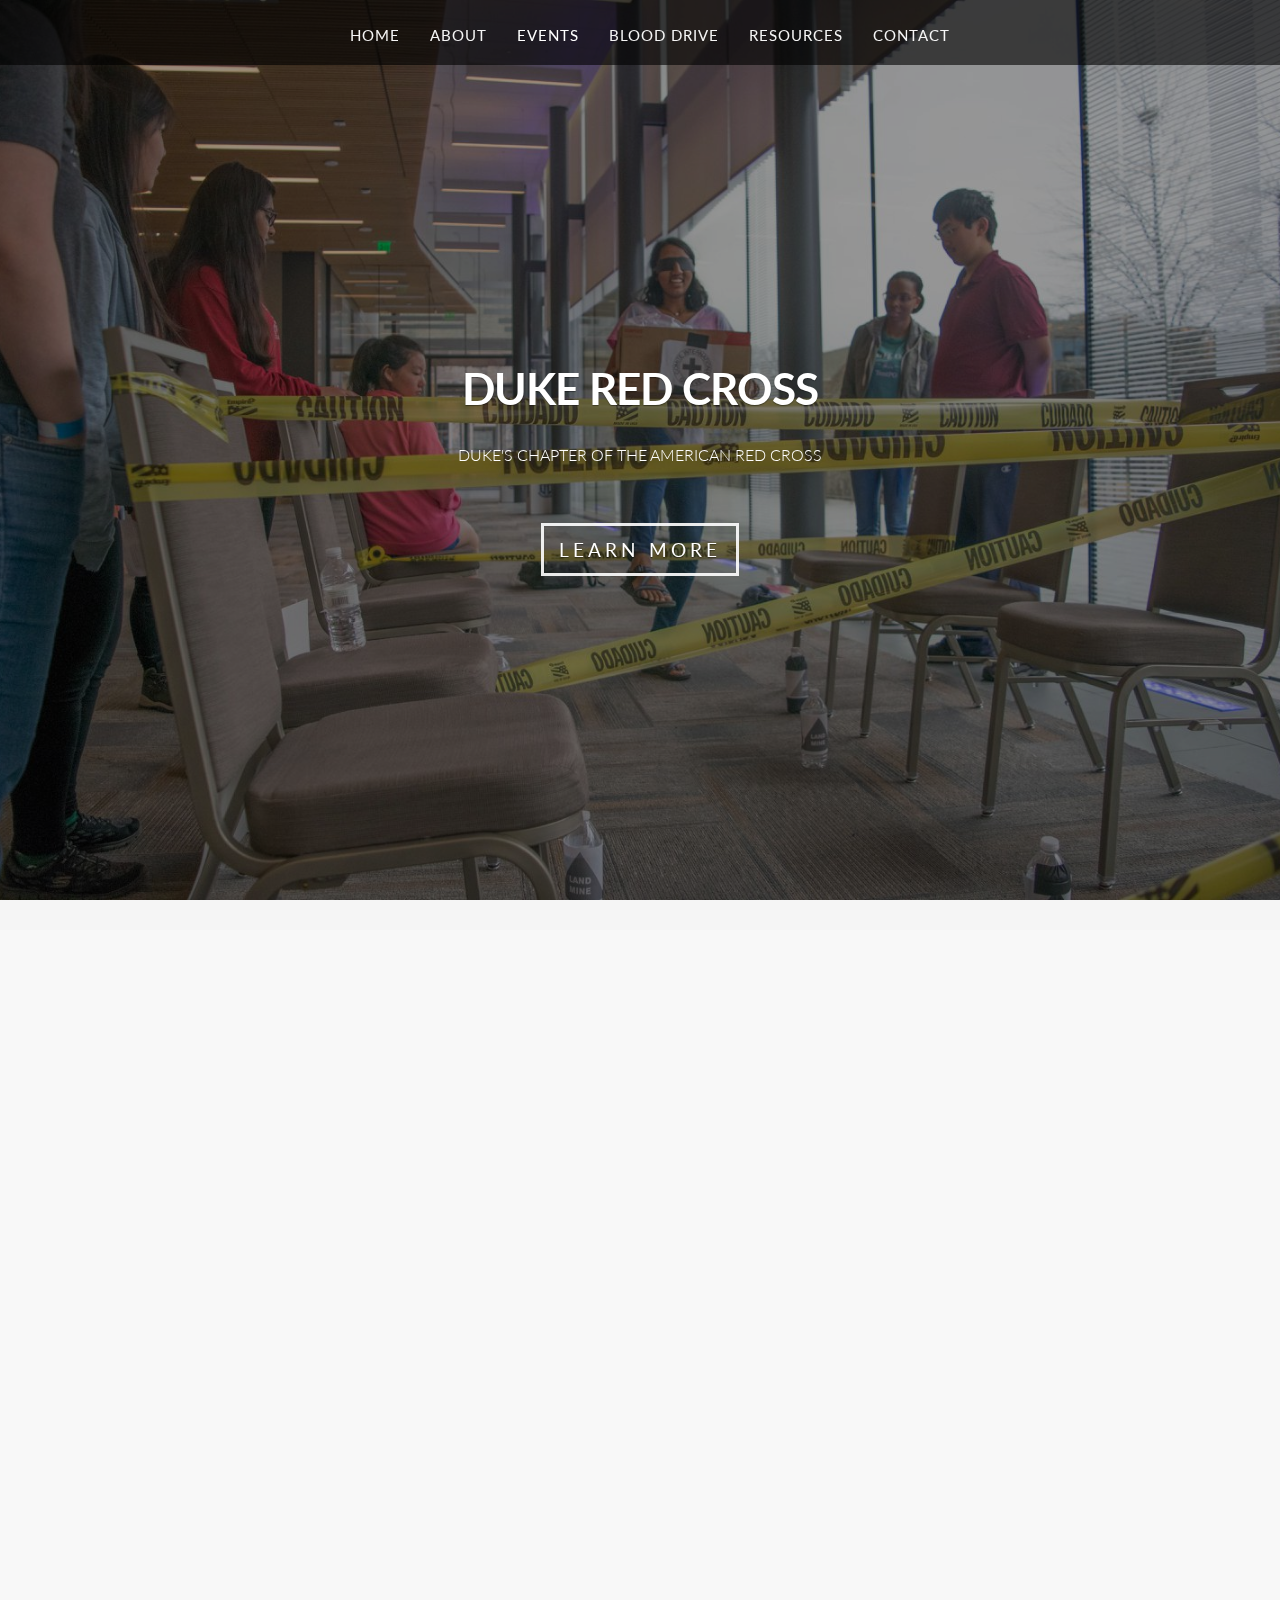
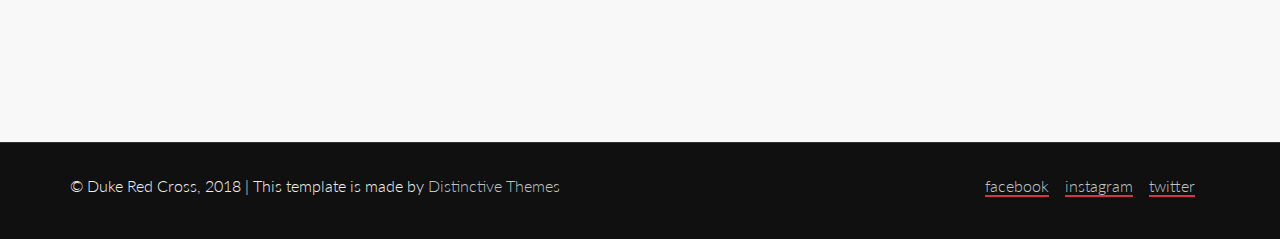
==== commit 7f4b41e4: "update with more info" ====
--- a/index.html
+++ b/index.html
@@ -106,6 +106,13 @@
         <section id="services" class="white">
             <div class="container">
             <div class="gap"></div>
+            <div class="row">
+                <div class="col-md-12">
+                    <div class="center gap fade-down section-heading">
+                        <h2 class="main-title" style='color: #d6334b'>First Meeting: September 3 @ 8PM in East Duke 204B</h2>
+                    </div>
+                </div>
+            </div>
                 <div class="row">
                     <div class="col-md-12">
                         <div class="center gap fade-down section-heading">
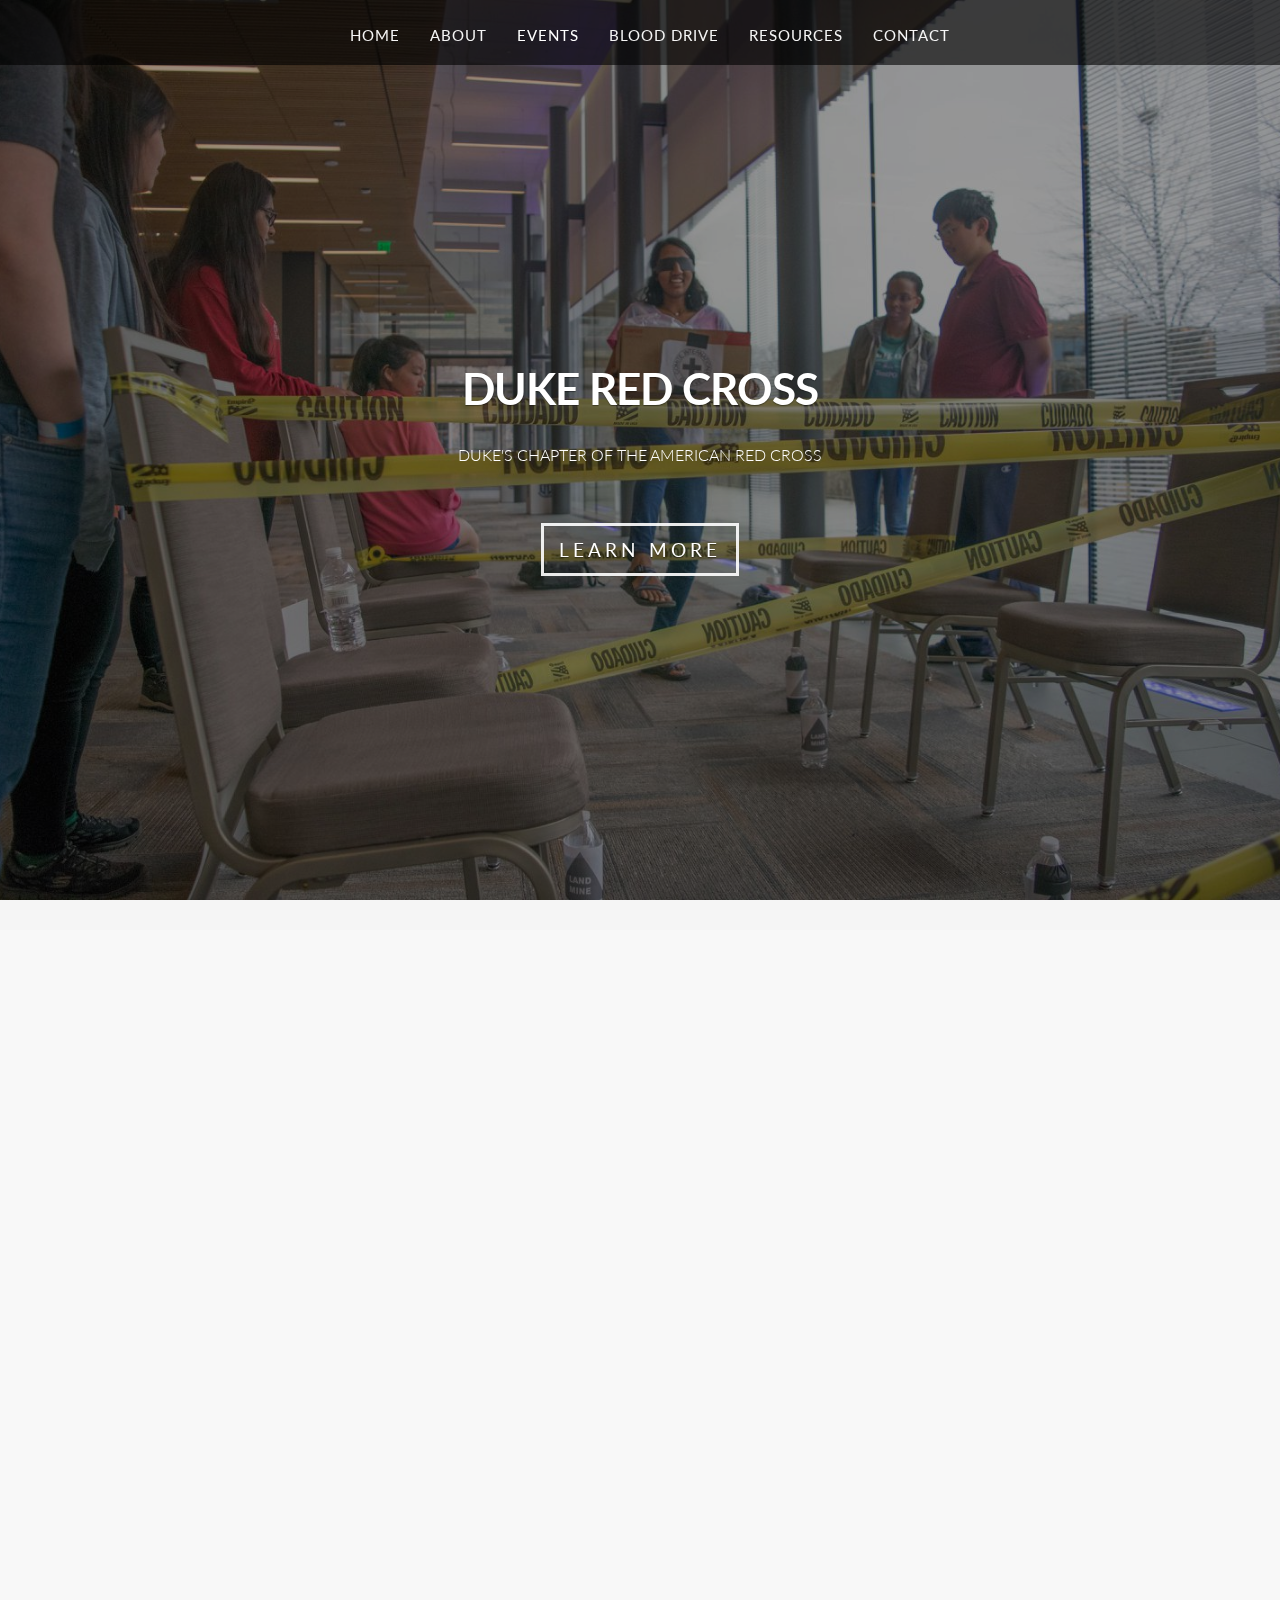
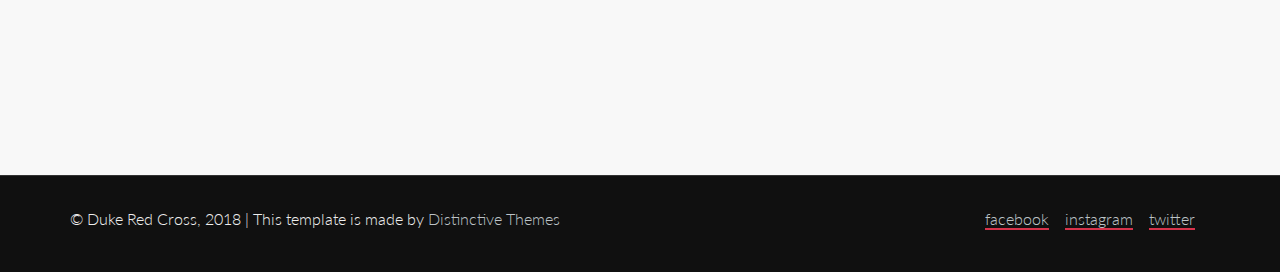
==== commit d1773993: "blood drive" ====
--- a/index.html
+++ b/index.html
@@ -109,7 +109,7 @@
             <div class="row">
                 <div class="col-md-12">
                     <div class="center gap fade-down section-heading">
-                        <h2 class="main-title" style='color: #d6334b'>First Meeting: September 3 @ 8PM in East Duke 204B</h2>
+                        <h2 class="main-title" style='color: #d6334b'>Sign up for our October Blood Drive: 10/31 @ 11:30-4:30 in the Bolton Family Tower Room</h2>
                     </div>
                 </div>
             </div>
